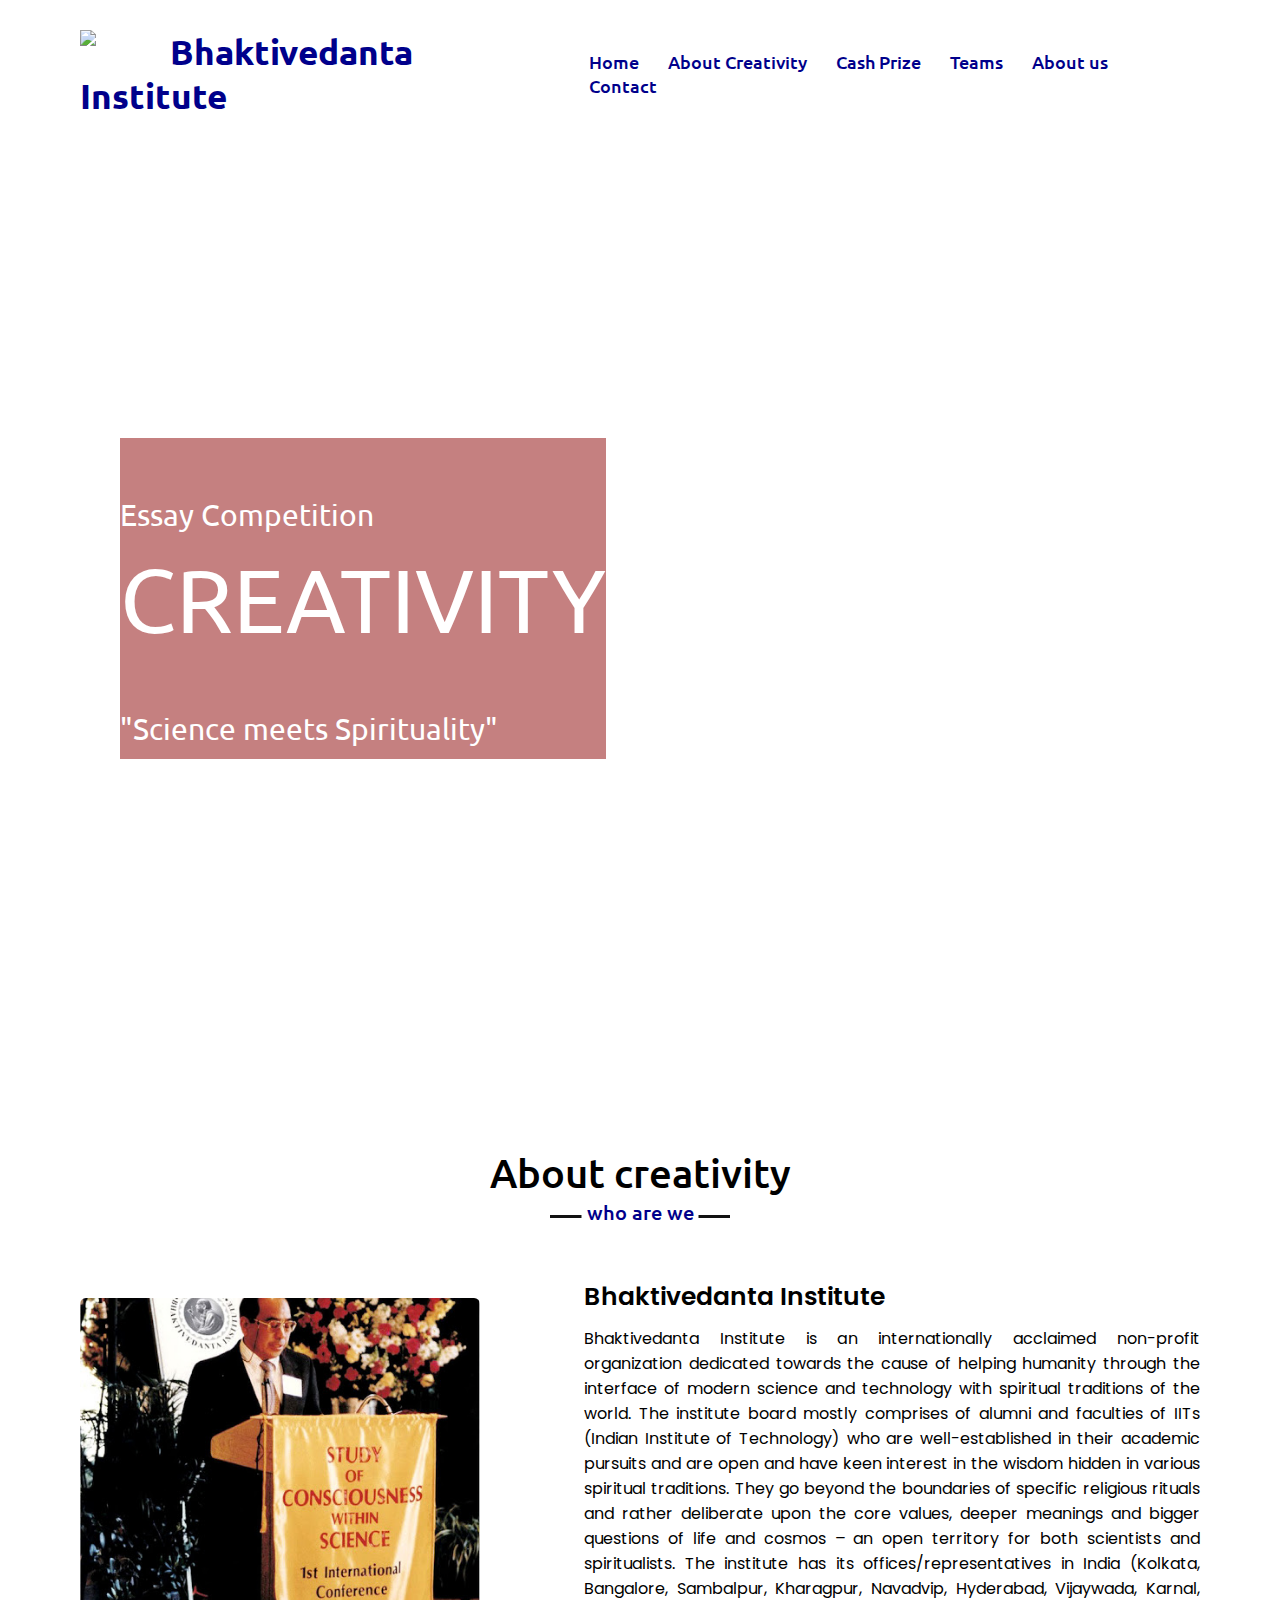
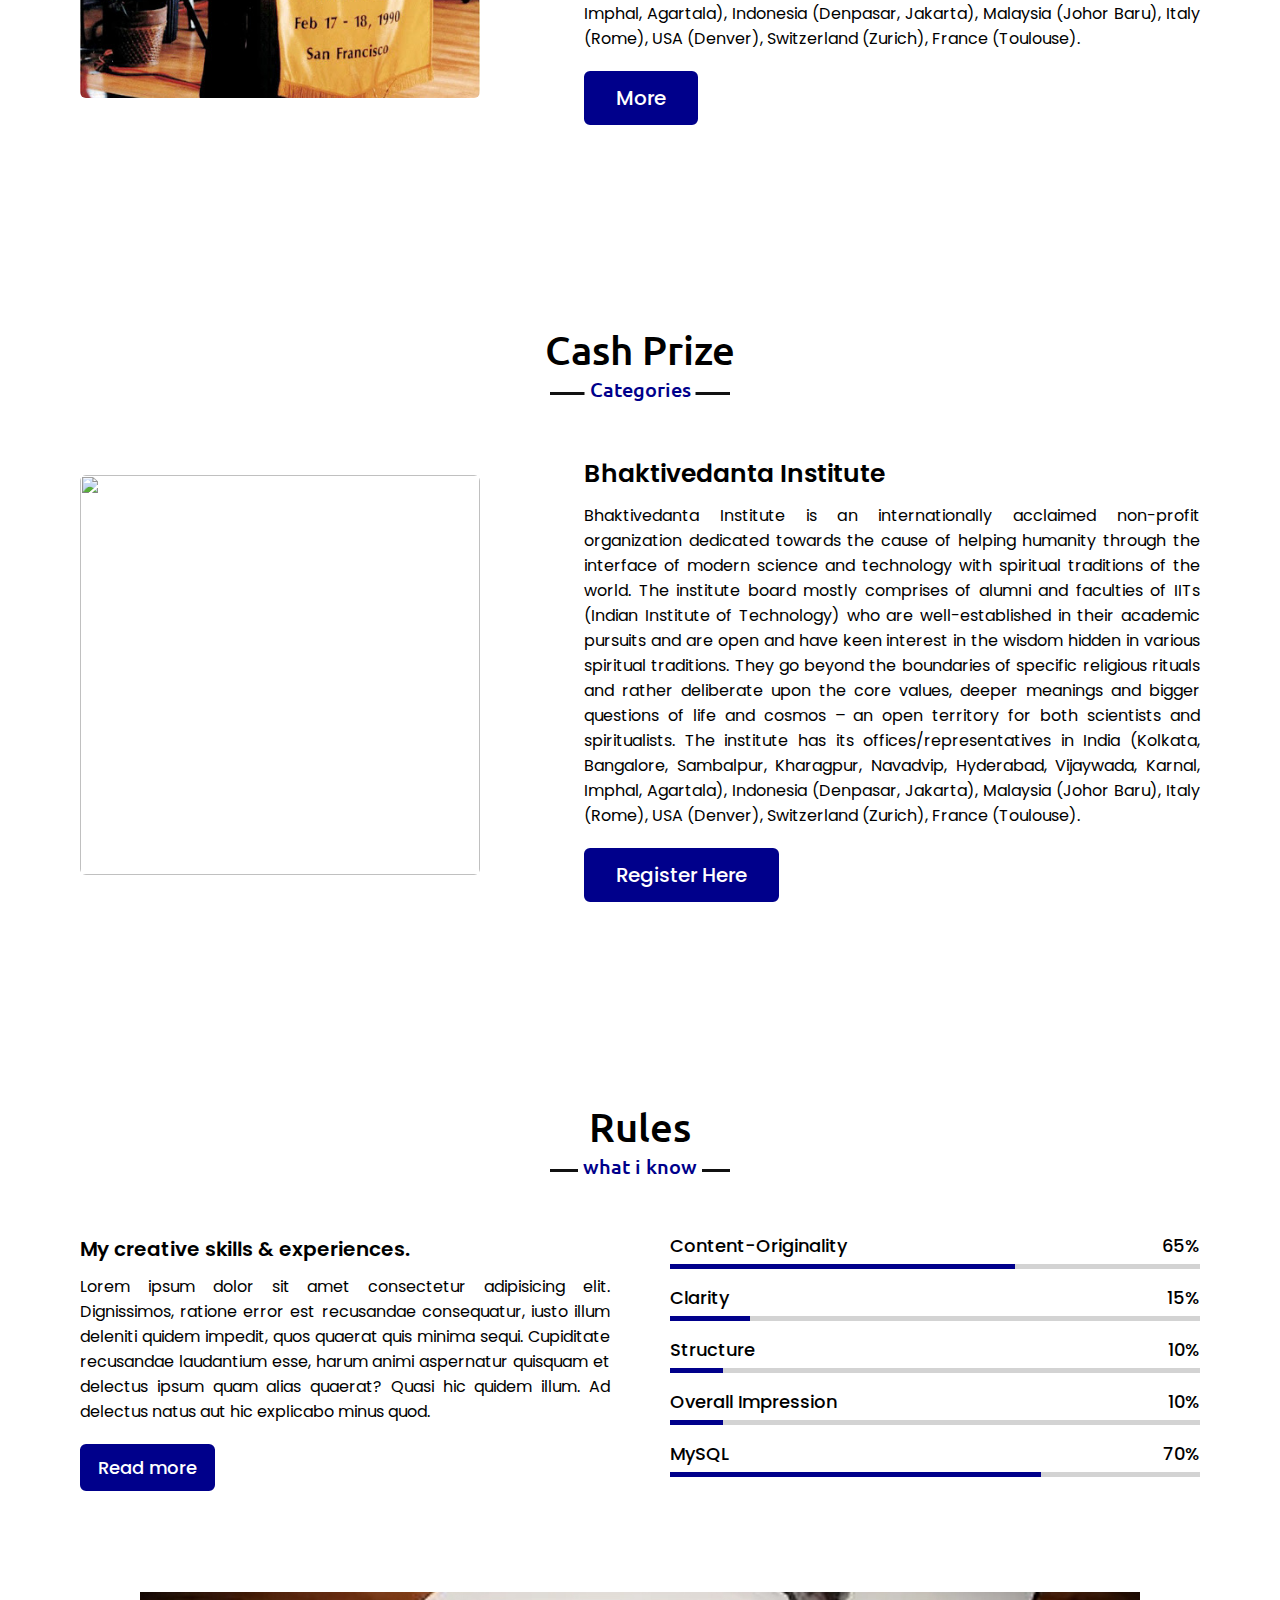
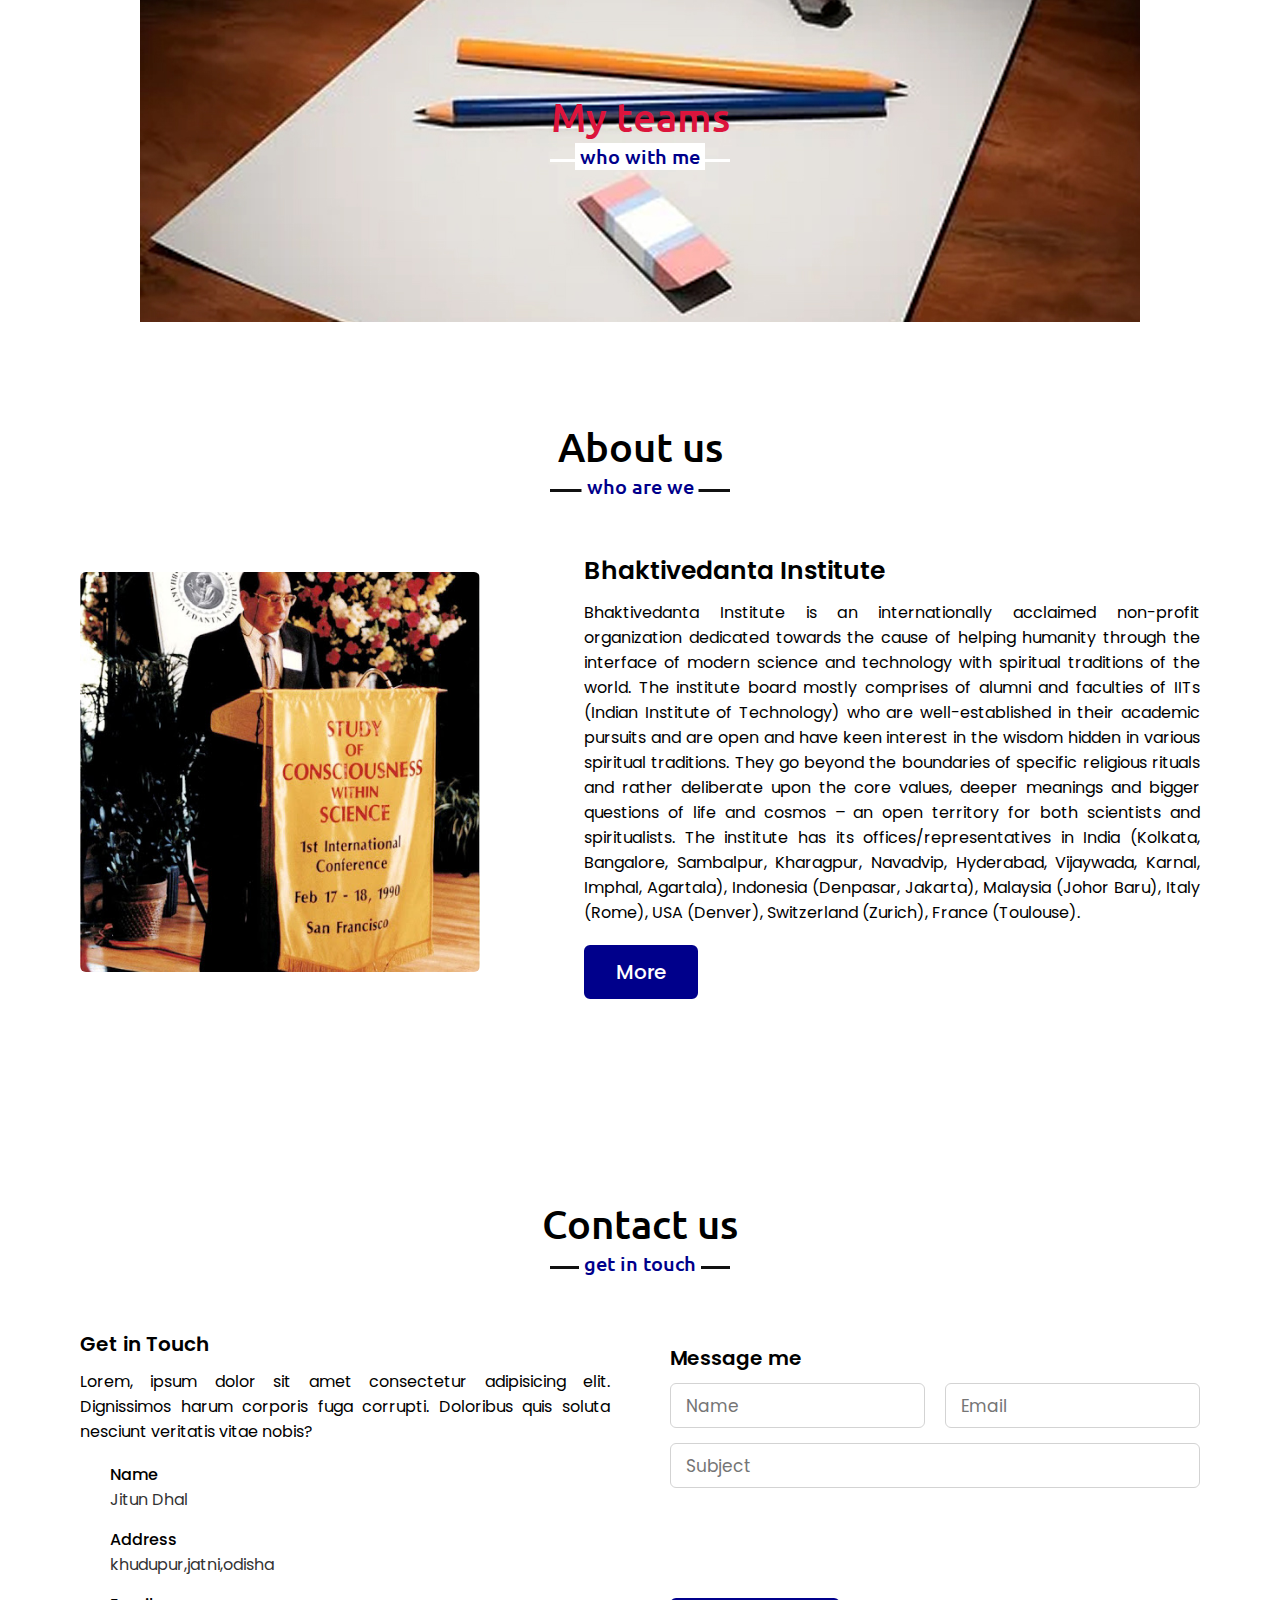
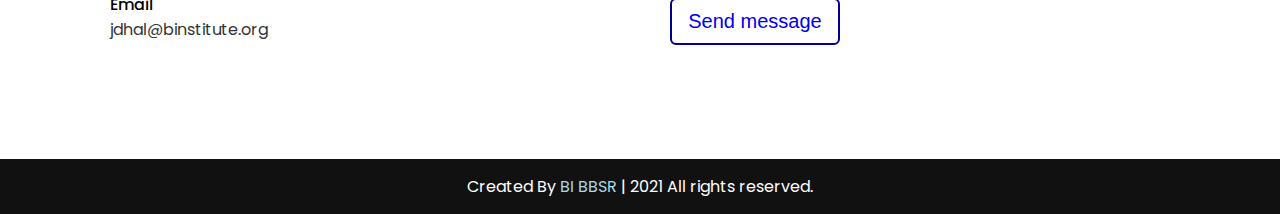
==== index.html @ 8a807f3d "first commit" ====
<!DOCTYPE html>
<!-- Created By CodingNepal -->
<html lang="en">
<head>
    <meta charset="UTF-8">
    <meta name="viewport" content="width=device-width, initial-scale=1.0">
    <!-- Somehow I got an error, so I comment the title, just uncomment to show -->
    <!-- <title>Personal Portfolio Website</title> -->
    <link rel="stylesheet" href="style.css">
    <script src="https://kit.fontawesome.com/a076d05399.js"></script>
    <script src="https://code.jquery.com/jquery-3.5.1.min.js"></script>
    <script src="https://cdnjs.cloudflare.com/ajax/libs/typed.js/2.0.11/typed.min.js"></script>
    <script src="https://cdnjs.cloudflare.com/ajax/libs/waypoints/4.0.1/jquery.waypoints.min.js"></script>
    <script src="https://cdnjs.cloudflare.com/ajax/libs/OwlCarousel2/2.3.4/owl.carousel.min.js"></script>
    <link rel="stylesheet" href="https://cdnjs.cloudflare.com/ajax/libs/OwlCarousel2/2.3.4/assets/owl.carousel.min.css"/>
    <style>
    h1 {text-align: center;}
    </style>
</head>
<body>
    <div class="scroll-up-btn">
        <i class="fas fa-angle-up"></i>
    </div>
<nav class="navbar">
        <div class="max-width">
            <div class="logo">
<a href="#"><img src="images/logo.png" alt="logo" width="50" height="50"><span>Bhaktivedanta Institute</span></a></div>
<ul class="menu">
<li><a href="#home" class="menu-btn">Home</a></li>
<li><a href="#about" class="menu-btn">About Creativity</a></li>
<li><a href="#abou" class="menu-btn">Cash Prize</a></li>
<li><a href="#skills" class="menu-btn">Teams</a></li>
<li><a href="#teams" class="menu-btn">About us</a></li>
<li><a href="#contact" class="menu-btn">Contact</a></li>
</ul>
<div class="menu-btn">
                <i class="fas fa-bars"></i>
            </div>
</div>
</nav>

    <!-- home section start -->
    <section class="home" id="home">
        <div class="max-width">
            <div class="home-content">
                <a href="#">

<div class="transbox"><p>
<span>Essay Competition<br></span>CREATIVITY<br><span>"Science meets Spirituality"</span></p></div>
</a>


            </div>
</div>
</section>


<!-- about section start -->
<section class="about" id="about">
    <div class="max-width">
        <h2 class="title">
About creativity</h2>
<div class="about-content">
            <div class="column left">
                <img src="images/2.jpg" alt="">
            </div>
<div class="column right">
                <div class="text">
Bhaktivedanta Institute <span class="typing-2"></span></div>
<p>
Bhaktivedanta Institute is an internationally acclaimed non-profit organization dedicated towards the cause of helping humanity through the interface of modern science and technology with spiritual traditions of the world. The institute board mostly comprises of alumni and faculties of IITs (Indian Institute of Technology) who are well-established in their academic pursuits and are open and have keen interest in the wisdom hidden in various spiritual traditions. They go beyond the boundaries of specific religious rituals and rather deliberate upon the core values, deeper meanings and bigger questions of life and cosmos – an open territory for both scientists and spiritualists.

The institute has its offices/representatives in India (Kolkata, Bangalore, Sambalpur, Kharagpur, Navadvip, Hyderabad, Vijaywada, Karnal, Imphal, Agartala), Indonesia (Denpasar, Jakarta), Malaysia (Johor Baru), Italy (Rome), USA (Denver), Switzerland (Zurich), France (Toulouse).
</p>
<a href="http://binstitute.org/bhaktivedanta-institute/">More</a>
            </div>
</div>
</div>
</section>

<!-- about section start -->
<section class="abou" id="abou">
    <div class="max-width">
        <h2 class="title">
Cash Prize</h2>
<div class="about-content">
            <div class="column left">
                <img src="images/5.png" alt="">
            </div>
<div class="column right">
                <div class="text">
Bhaktivedanta Institute <span class="typing-2"></span></div>
<p>
Bhaktivedanta Institute is an internationally acclaimed non-profit organization dedicated towards the cause of helping humanity through the interface of modern science and technology with spiritual traditions of the world. The institute board mostly comprises of alumni and faculties of IITs (Indian Institute of Technology) who are well-established in their academic pursuits and are open and have keen interest in the wisdom hidden in various spiritual traditions. They go beyond the boundaries of specific religious rituals and rather deliberate upon the core values, deeper meanings and bigger questions of life and cosmos – an open territory for both scientists and spiritualists.

The institute has its offices/representatives in India (Kolkata, Bangalore, Sambalpur, Kharagpur, Navadvip, Hyderabad, Vijaywada, Karnal, Imphal, Agartala), Indonesia (Denpasar, Jakarta), Malaysia (Johor Baru), Italy (Rome), USA (Denver), Switzerland (Zurich), France (Toulouse).
</p>
<a href="https://forms.gle/baFBsPj7aXxD9hLa8">Register Here</a>
            </div>
</div>
</div>
</section>



    <!-- skills section start -->
    <section class="skills" id="skills">
        <div class="max-width">
            <h2 class="title">
Rules</h2>
<div class="skills-content">
                <div class="column left">
                    <div class="text">
My creative skills & experiences.</div>
<p>
Lorem ipsum dolor sit amet consectetur adipisicing elit. Dignissimos, ratione error est recusandae consequatur, iusto illum deleniti quidem impedit, quos quaerat quis minima sequi. Cupiditate recusandae laudantium esse, harum animi aspernatur quisquam et delectus ipsum quam alias quaerat? Quasi hic quidem illum. Ad delectus natus aut hic explicabo minus quod.</p>
<a href="#">Read more</a>
                </div>
<div class="column right">
                    <div class="bars">
                        <div class="info">
                            <span>Content-Originality</span>
                            <span>65%</span>
                        </div>
<div class="line html">
</div>
</div>
<div class="bars">
                        <div class="info">
                            <span>Clarity</span>
                            <span>15%</span>
                        </div>
<div class="line css">
</div>
</div>
<div class="bars">
                        <div class="info">
                            <span>Structure</span>
                            <span>10%</span>
                        </div>
<div class="line js">
</div>
</div>
<div class="bars">
                        <div class="info">
                            <span>Overall Impression</span>
                            <span>10%</span>
                        </div>
<div class="line php">
</div>
</div>
<div class="bars">
                        <div class="info">
                            <span>MySQL</span>
                            <span>70%</span>
                        </div>
<div class="line mysql">
</div>
</div>
</div>
</div>
</div>
</section>

    <!-- teams section start -->
    <section class="teams" id="teams">
        <div class="max-width">
            <h2 class="title">
My teams</h2>
<div class="carousel owl-carousel">
                <div class="card">
                    <div class="box">
                        <img src="#" alt="">
                        <div class="text">
Someone name</div>
<p>
Lorem ipsum dolor sit amet consectetur adipisicing elit.</p>
</div>
</div>
<div class="card">
                    <div class="box">
                        <img src="#" alt="">
                        <div class="text">
Someone name</div>
<p>
Lorem ipsum dolor sit amet consectetur adipisicing elit.</p>
</div>
</div>
<div class="card">
                    <div class="box">
                        <img src="#" alt="">
                        <div class="text">
Someone name</div>
<p>
Lorem ipsum dolor sit amet consectetur adipisicing elit.</p>
</div>
</div>
<div class="card">
                    <div class="box">
                        <img src="#" alt="">
                        <div class="text">
Someone name</div>
<p>
Lorem ipsum dolor sit amet consectetur adipisicing elit.</p>
</div>
</div>
<div class="card">
                    <div class="box">
                        <img src="#" alt="">
                        <div class="text">
Someone name</div>
<p>
Lorem ipsum dolor sit amet consectetur adipisicing elit.</p>
</div>
</div>
</div>
</div>
</section>

<!-- about section start -->
<section class="about" id="about">
    <div class="max-width">
        <h2 class="title">
About us</h2>
<div class="about-content">
            <div class="column left">
                <img src="images/2.jpg" alt="">
            </div>
<div class="column right">
                <div class="text">
Bhaktivedanta Institute <span class="typing-2"></span></div>
<p>
Bhaktivedanta Institute is an internationally acclaimed non-profit organization dedicated towards the cause of helping humanity through the interface of modern science and technology with spiritual traditions of the world. The institute board mostly comprises of alumni and faculties of IITs (Indian Institute of Technology) who are well-established in their academic pursuits and are open and have keen interest in the wisdom hidden in various spiritual traditions. They go beyond the boundaries of specific religious rituals and rather deliberate upon the core values, deeper meanings and bigger questions of life and cosmos – an open territory for both scientists and spiritualists.

The institute has its offices/representatives in India (Kolkata, Bangalore, Sambalpur, Kharagpur, Navadvip, Hyderabad, Vijaywada, Karnal, Imphal, Agartala), Indonesia (Denpasar, Jakarta), Malaysia (Johor Baru), Italy (Rome), USA (Denver), Switzerland (Zurich), France (Toulouse).
</p>
<a href="http://binstitute.org/bhaktivedanta-institute/">More</a>
            </div>
</div>
</div>
</section>


    <!-- contact section start -->
    <section class="contact" id="contact">
        <div class="max-width">
            <h2 class="title">
Contact us</h2>
<div class="contact-content">
                <div class="column left">
                    <div class="text">
Get in Touch</div>
<p>
Lorem, ipsum dolor sit amet consectetur adipisicing elit. Dignissimos harum corporis fuga corrupti. Doloribus quis soluta nesciunt veritatis vitae nobis?</p>
<div class="icons">
                        <div class="row">
                            <i class="fas fa-user"></i>
                            <div class="info">
                                <div class="head">
Name</div>
<div class="sub-title">
Jitun Dhal</div>
</div>
</div>
<div class="row">
                            <i class="fas fa-map-marker-alt"></i>
                            <div class="info">
                                <div class="head">
Address</div>
<div class="sub-title">
 khudupur,jatni,odisha</div>
</div>
</div>
<div class="row">
                            <i class="fas fa-envelope"></i>
                            <div class="info">
                                <div class="head">
Email</div>
<div class="sub-title">
jdhal@binstitute.org</div>
</div>
</div>
</div>
</div>
<div class="column right">
                    <div class="text">
Message me</div>
<form action="#">
                        <div class="fields">
                            <div class="field name">
                                <input type="text" placeholder="Name" required>
                            </div>
<div class="field email">
                                <input type="email" placeholder="Email" required>
                            </div>
</div>
<div class="field">
                            <input type="text" placeholder="Subject" required>
                        </div>
<div class="field textarea">
                            <!-- Due to more textarea, I got an error so I changed the tag name of this textarea into changeit. -->
                            <changeit cols="30" rows="10" placeholder="Message.." required></changeit>
                        </div>
<div class="button">
                            <button type="submit"><a href="http://binstitute.org/bhaktivedanta-institute/">Send message</a></button>
                        </div>
</form>
</div>
</div>
</div>
</section>

    <!-- footer section start -->
    <footer>
        <span>Created By <a href="#">BI BBSR</a> | <span class="far fa-copyright"></span> 2021 All rights reserved.</span>
    </footer>

 <!-- Somehow I got an error, so I comment the script tag, just uncomment to use -->
<!-- <script src="script.js"></script> -->
</body>
</html>
---- style.css ----
/*  import google fonts */
@import url('https://fonts.googleapis.com/css2?family=Poppins:wght@400;500;600;700&family=Ubuntu:wght@400;500;700&display=swap');

*{
    margin: 0;
    padding: 0;
    box-sizing: border-box;
    text-decoration: none;
}
html{
    scroll-behavior: smooth;
}

/* custom scroll bar */
::-webkit-scrollbar {
    width: 10px;
}
::-webkit-scrollbar-track {
    background: #f1f1f1;
}
::-webkit-scrollbar-thumb {
    background: #888;
}

::-webkit-scrollbar-thumb:hover {
    background: #555;
}

/* all similar content styling codes */
section{
    padding: 100px 0;
}
.max-width{
    max-width: 1300px;
    padding: 0 80px;
    margin: auto;
}
.about, .services, .skills, .teams, .contact, footer{
    font-family: 'Poppins', sans-serif;
}
.abou, .services, .skills, .teams, .contact, footer{
    font-family: 'Poppins', sans-serif;
}
.about .about-content,
.services .serv-content,
.skills .skills-content,
.contact .contact-content{
    display: flex;
    flex-wrap: wrap;
    align-items: center;
    justify-content: space-between;
}
.abou .about-content,
.services .serv-content,
.skills .skills-content,
.contact .contact-content{
    display: flex;
    flex-wrap: wrap;
    align-items: center;
    justify-content: space-between;
}
section .title{
    position: relative;
    text-align: center;
    font-size: 40px;
    font-weight: 500;
    margin-bottom: 60px;
    padding-bottom: 20px;
    font-family: 'Ubuntu', sans-serif;
}
section .title::before{
    content: "";
    position: absolute;
    bottom: 0px;
    left: 50%;
    width: 180px;
    height: 3px;
    background: #111;
    transform: translateX(-50%);
}
section .title::after{
    position: absolute;
    bottom: -8px;
    left: 50%;
    font-size: 20px;
    color: darkblue;
    padding: 0 5px;
    background: #fff;
    transform: translateX(-50%);
}

/* navbar styling */
.navbar{
    position: static;
    width: 100%;
    z-index: 999;
    padding: 30px 0;
    font-family: 'Ubuntu', sans-serif;
    transition: all 0.3s ease;
}
.navbar.sticky{
    padding: 15px 0;
    background: darkblue;
}
.navbar .max-width{
    display: flex;
    align-items: center;
    justify-content: space-between;
}
.navbar .logo a{
    color: #fff;
    font-size: 35px;
    font-weight: 600;

}
.navbar .logo a span{
    color: darkblue;
    transition: all 0.3s ease;


}
.navbar.sticky .logo a span{
    color: #fff;
    position: static;
}
.navbar .menu li{
    list-style: none;
    display: inline-block;
}
.navbar .menu li a{
    display: block;
    color: darkblue;
    font-size: 18px;
    font-weight: 500;
    margin-left: 25px;
    transition: color 0.3s ease;
}
.navbar .menu li a:hover{
    color: lightblue;
}
.navbar.sticky .menu li a:hover{
    color: #fff;
}

/* menu btn styling */
.menu-btn{
    color: #fff;
    font-size: 23px;
    cursor: pointer;
    display: none;
}
.scroll-up-btn{
    position: fixed;
    height: 45px;
    width: 42px;
    background: lightblue;
    right: 30px;
    bottom: 10px;
    text-align: center;
    line-height: 45px;
    color: #fff;
    z-index: 9999;
    font-size: 30px;
    border-radius: 6px;
    border-bottom-width: 2px;
    cursor: pointer;
    opacity: 0;
    pointer-events: none;
    transition: all 0.3s ease;
}
.scroll-up-btn.show{
    bottom: 30px;
    opacity: 1;
    pointer-events: auto;
}
.scroll-up-btn:hover{
    filter: brightness(90%);
}


/* home section styling */
.home{
    display: flex;
    background: url("images/1.jpg") no-repeat center;
    height: 100vh;
    color: #fff;
    min-height: 500px;
    background-size: cover;
    background-attachment: fixed;
    font-family: 'Ubuntu', sans-serif;
}
.home .max-width{
    margin: auto 0 auto 30px;
}

.home .home-content .transbox{
  margin: 40px;

    background-color: #8B00007f ;

}

.home .home-content .transbox .p{


  color: #000000;
  opacity: 1;
  font-size: 150px ;
}
#home > div > div > a > div > p{
  
  color: white;
  opacity: 1;
  font-size: 90px ;
  font-weight: : 600;
}
#home > div > div > a > div > p > span{
  font-size: 30px;
    color: white;
}
#home > div > div > a > div > p > span:nth-child(3){
  font-size: 30px;
    color: white;
}

.home .home-content .transbox .p .span{
  font-size: 30px;
}





/* about section styling */
.about .title::after{
    content: "who are we";
}
.about .about-content .left{
    width: 45%;
}
.about .about-content .left img{
    height: 400px;
    width: 400px;
    object-fit: cover;
    border-radius: 6px;
}
.about .about-content .right{
    width: 55%;
}
.about .about-content .right .text{
    font-size: 25px;
    font-weight: 600;
    margin-bottom: 10px;
}
.about .about-content .right .text span{
    color: darkblue;
}
.about .about-content .right p{
    text-align: justify;
}
.about .about-content .right a{
    display: inline-block;
    background: darkblue;
    color: #fff;
    font-size: 20px;
    font-weight: 500;
    padding: 10px 30px;
    margin-top: 20px;
    border-radius: 6px;
    border: 2px solid darkblue;
    transition: all 0.3s ease;
}
.about .about-content .right a:hover{
    color: darkblue;
    background: none;
}

/* about section styling */
.abou .title::after{
    content: "Categories";
}
.abou .about-content .left{
    width: 45%;
}
.abou .about-content .left img{
    height: 400px;
    width: 400px;
    object-fit: cover;
    border-radius: 6px;
}
.abou .about-content .right{
    width: 55%;
}
.abou .about-content .right .text{
    font-size: 25px;
    font-weight: 600;
    margin-bottom: 10px;
}
.abou .about-content .right .text span{
    color: darkblue;
}
.abou .about-content .right p{
    text-align: justify;
}
.abou .about-content .right a{
    display: inline-block;
    background: darkblue;
    color: #fff;
    font-size: 20px;
    font-weight: 500;
    padding: 10px 30px;
    margin-top: 20px;
    border-radius: 6px;
    border: 2px solid darkblue;
    transition: all 0.3s ease;
}
.abou .about-content .right a:hover{
    color: darkblue;
    background: none;
}

/* services section styling */
.div .z {
  text-align: center;
}
.services, .teams{
    color:crimson;
    background:url("images/4.jpg") no-repeat center ;
}
.services .title::before,
.teams .title::before{
    background: #fff;
}
.services .title::after,
.teams .title::after{
    background:;
    content: "Categories";
}
.services .serv-content .card{
    width: calc(33% - 20px);
    background: #222;
    text-align: center;
    border-radius: 6px;
    padding: 20px 25px;
    cursor: pointer;
    transition: all 0.3s ease;
}
.services .serv-content .card:hover{
    background: white;
}
.services .serv-content .card .box{
    transition: all 0.3s ease;
}
.services .serv-content .card:hover .box{
    transform: scale(1.05);
}
.services .serv-content .card i{
    font-size: 50px;
    color: crimson;
    transition: color 0.3s ease;
}
.services .serv-content .card:hover i{
    color: #fff;
}
.services .serv-content .card .text{
    font-size: 25px;
    font-weight: 500;
    margin: 10px 0 7px 0;
}
.services .serv-content .card .text .span{
    color:crimson;

}

/* skills section styling */

.skills .title::after{
    content: "what i know";
}
.skills .skills-content .column{
    width: calc(50% - 30px);
}
.skills .skills-content .left .text{
    font-size: 20px;
    font-weight: 600;
    margin-bottom: 10px;
}
.skills .skills-content .left p{
    text-align: justify;
}
.skills .skills-content .left a{
    display: inline-block;
    background: darkblue;
    color: #fff;
    font-size: 18px;
    font-weight: 500;
    padding: 8px 16px;
    margin-top: 20px;
    border-radius: 6px;
    border: 2px solid darkblue;
    transition: all 0.3s ease;
}
.skills .skills-content .left a:hover{
    color: darkblue;
    background: none;
}
.skills .skills-content .right .bars{
    margin-bottom: 15px;
}
.skills .skills-content .right .info{
    display: flex;
    margin-bottom: 5px;
    align-items: center;
    justify-content: space-between;
}
.skills .skills-content .right span{
    font-weight: 500;
    font-size: 18px;
}
.skills .skills-content .right .line{
    height: 5px;
    width: 100%;
    background: lightgrey;
    position: relative;
}
.skills .skills-content .right .line::before{
    content: "";
    position: absolute;
    height: 100%;
    left: 0;
    top: 0;
    background: darkblue;
}
.skills-content .right .html::before{
    width: 65%;
}
.skills-content .right .css::before{
    width: 15%;
}
.skills-content .right .js::before{
    width: 10%;
}
.skills-content .right .php::before{
    width: 10%;
}
.skills-content .right .mysql::before{
    width: 70%;
}

/* teams section styling */
.teams .title::after{
    content: "who with me";
}
.teams .carousel .card{
    background: #222;
    border-radius: 6px;
    padding: 25px 35px;
    text-align: center;
    overflow: hidden;
    transition: all 0.3s ease;
}
.teams .carousel .card:hover{
    background: darkblue;
}
.teams .carousel .card .box{
    display: flex;
    flex-direction: column;
    align-items: center;
    justify-content: center;
    transition: all 0.3s ease;
}
.teams .carousel .card:hover .box{
    transform: scale(1.05);
}
.teams .carousel .card .text{
    font-size: 25px;
    font-weight: 500;
    margin: 10px 0 7px 0;
}
.teams .carousel .card img{
    height: 150px;
    width: 150px;
    object-fit: cover;
    border-radius: 50%;
    border: 5px solid darkblue;
    transition: all 0.3s ease;
}
.teams .carousel .card:hover img{
    border-color: #fff;
}
.owl-dots{
    text-align: center;
    margin-top: 20px;
}
.owl-dot{
    height: 13px;
    width: 13px;
    margin: 0 5px;
    outline: none!important;
    border-radius: 50%;
    border: 2px solid darkblue!important;
    transition: all 0.3s ease;
}
.owl-dot.active{
    width: 35px;
    border-radius: 14px;
}
.owl-dot.active,
.owl-dot:hover{
    background: darkblue!important;
}

/* contact section styling */
.contact .title::after{
    content: "get in touch";
}
.contact .contact-content .column{
    width: calc(50% - 30px);
}
.contact .contact-content .text{
    font-size: 20px;
    font-weight: 600;
    margin-bottom: 10px;
}
.contact .contact-content .left p{
    text-align: justify;
}
.contact .contact-content .left .icons{
    margin: 10px 0;
}
.contact .contact-content .row{
    display: flex;
    height: 65px;
    align-items: center;
}
.contact .contact-content .row .info{
    margin-left: 30px;
}
.contact .contact-content .row i{
    font-size: 25px;
    color: darkblue;
}
.contact .contact-content .info .head{
    font-weight: 500;
}
.contact .contact-content .info .sub-title{
    color: #333;
}
.contact .right form .fields{
    display: flex;
}
.contact .right form .field,
.contact .right form .fields .field{
    height: 45px;
    width: 100%;
    margin-bottom: 15px;
}
.contact .right form .textarea{
    height: 80px;
    width: 100%;
}
.contact .right form .name{
    margin-right: 10px;
}
.contact .right form .email{
    margin-left: 10px;
}
.contact .right form .field input,
.contact .right form .textarea textarea{
    height: 100%;
    width: 100%;
    border: 1px solid lightgrey;
    border-radius: 6px;
    outline: none;
    padding: 0 15px;
    font-size: 17px;
    font-family: 'Poppins', sans-serif;
    transition: all 0.3s ease;
}
.contact .right form .field input:focus,
.contact .right form .textarea textarea:focus{
    border-color: #b3b3b3;
}
.contact .right form .textarea textarea{
    padding-top: 10px;
    resize: none;
}
.contact .right form .button{
    height: 47px;
    width: 170px;
}
.contact .right form .button button{
    width: 100%;
    height: 100%;
    border: 2px solid darkblue;
    background: white;
    color: #fff;
    outline: none;
    font-size: 20px;
    font-weight: 500;
    border-radius: 6px;
    cursor: pointer;
    transition: all 0.3s ease;
}
.contact .right form .button button:hover{
    color: darkblue;
    background: none;
}



/* footer section styling */
footer{
    background: #111;
    padding: 15px 23px;
    color: #fff;
    text-align: center;
}
footer span a{
    color: lightblue;
    text-decoration: none;
}
footer span a:hover{
    text-decoration: underline;
}


/* responsive media query start */
@media (max-width: 1300px) {
    .home .max-width{
        margin-left: 0px;
    }
}


@media (max-width: 1104px) {
    .about .about-content .left img{
        height: 350px;
        width: 350px;
    }
    .abou .about-content .left img{
        height: 350px;
        width: 350px;
    }
}

@media (max-width: 991px) {
    .max-width{
        padding: 0 50px;
    }
}
@media (max-width: 947px){
    .menu-btn{
        display: block;
        z-index: 999;
    }
    .menu-btn i.active:before{
        content: "\f00d";
    }
    .navbar .menu{
        position: fixed;
        height: 100vh;
        width: 100%;
        left: -100%;
        top: 0;
        background: #111;
        text-align: center;
        padding-top: 80px;
        transition: all 0.3s ease;
    }
    .navbar .menu.active{
        left: 0;
    }
    .navbar .menu li{
        display: block;
    }
    .navbar .menu li a{
        display: inline-block;
        margin: 20px 0;
        font-size: 25px;
    }
    #home > div > div > a > div > p{
        font-size: 70px;
    }
    #home > div > div > a > div > p > span{
      font-size: 35px;

    }
    #home > div > div > a > div > p > span:nth-child(3){
        font-size: 35px;
    }
    .home .home-content a{
        font-size: 23px;
        padding: 10px 30px;
    }
    .max-width{
        max-width: 930px;
    }
    .about .about-content .column{
        width: 100%;
    }
    .about .about-content .left{
        display: flex;
        justify-content: center;
        margin: 0 auto 60px;
    }
    .about .about-content .right{
        flex: 100%;
    }
    .abou .about-content .column{
        width: 100%;
    }
    .abou .about-content .left{
        display: flex;
        justify-content: center;
        margin: 0 auto 60px;
    }
    .abou .about-content .right{
        flex: 100%;
    }
    .services .serv-content .card{
        width: calc(50% - 10px);
        margin-bottom: 20px;
    }
    .skills .skills-content .column,
    .contact .contact-content .column{
        width: 100%;
        margin-bottom: 35px;
    }
}

@media (max-width: 690px) {
    .max-width{
        padding: 0 23px;
    }
    #home > div > div > a > div > p{
        font-size: 60px;
    }
    #home > div > div > a > div > p > span{
      font-size: 20px;

    }
      #home > div > div > a > div > p > span:nth-child(3){
        font-size: 23px;
    }
    .home .home-content a{
        font-size: 25px;
    }
    .services .serv-content .card{
        width: 100%;
    }
}

@media (max-width: 500px) {
    #home > div > div > a > div > p{
        font-size: 50px;
    }
    #home > div > div > a > div > p > span{
      font-size: 15px;

    }
    #home > div > div > a > div > p > span:nth-child(3){
        font-size: 15px;
    }
    .about .about-content .right .text,
    .skills .skills-content .left .text{
        font-size: 19px;
    }
    .abou .about-content .right .text,
    .skills .skills-content .left .text{
        font-size: 19px;
    }
    .contact .right form .fields{
        flex-direction: column;
    }
    .contact .right form .name,
    .contact .right form .email{
        margin: 0;
    }
    .scroll-up-btn{
        right: 15px;
        bottom: 15px;
        height: 38px;
        width: 35px;
        font-size: 23px;
        line-height: 38px;
    }
}
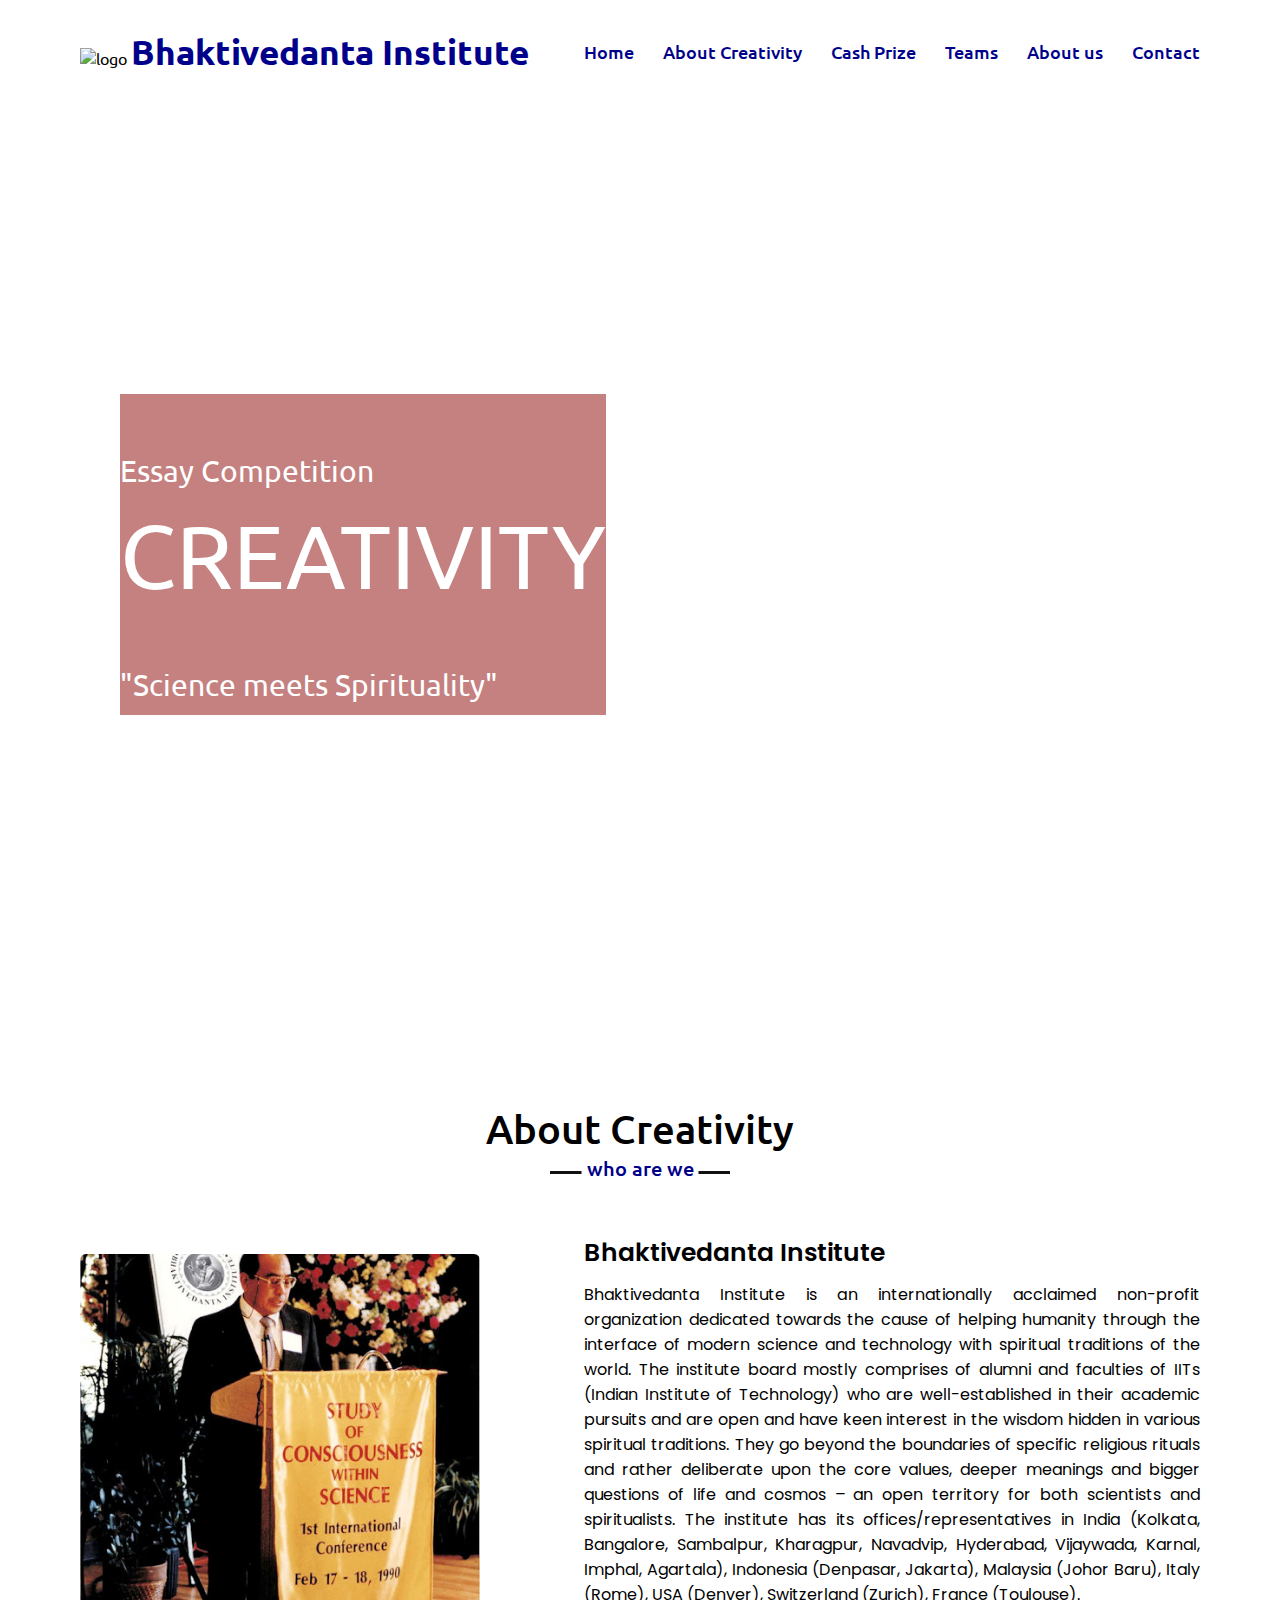
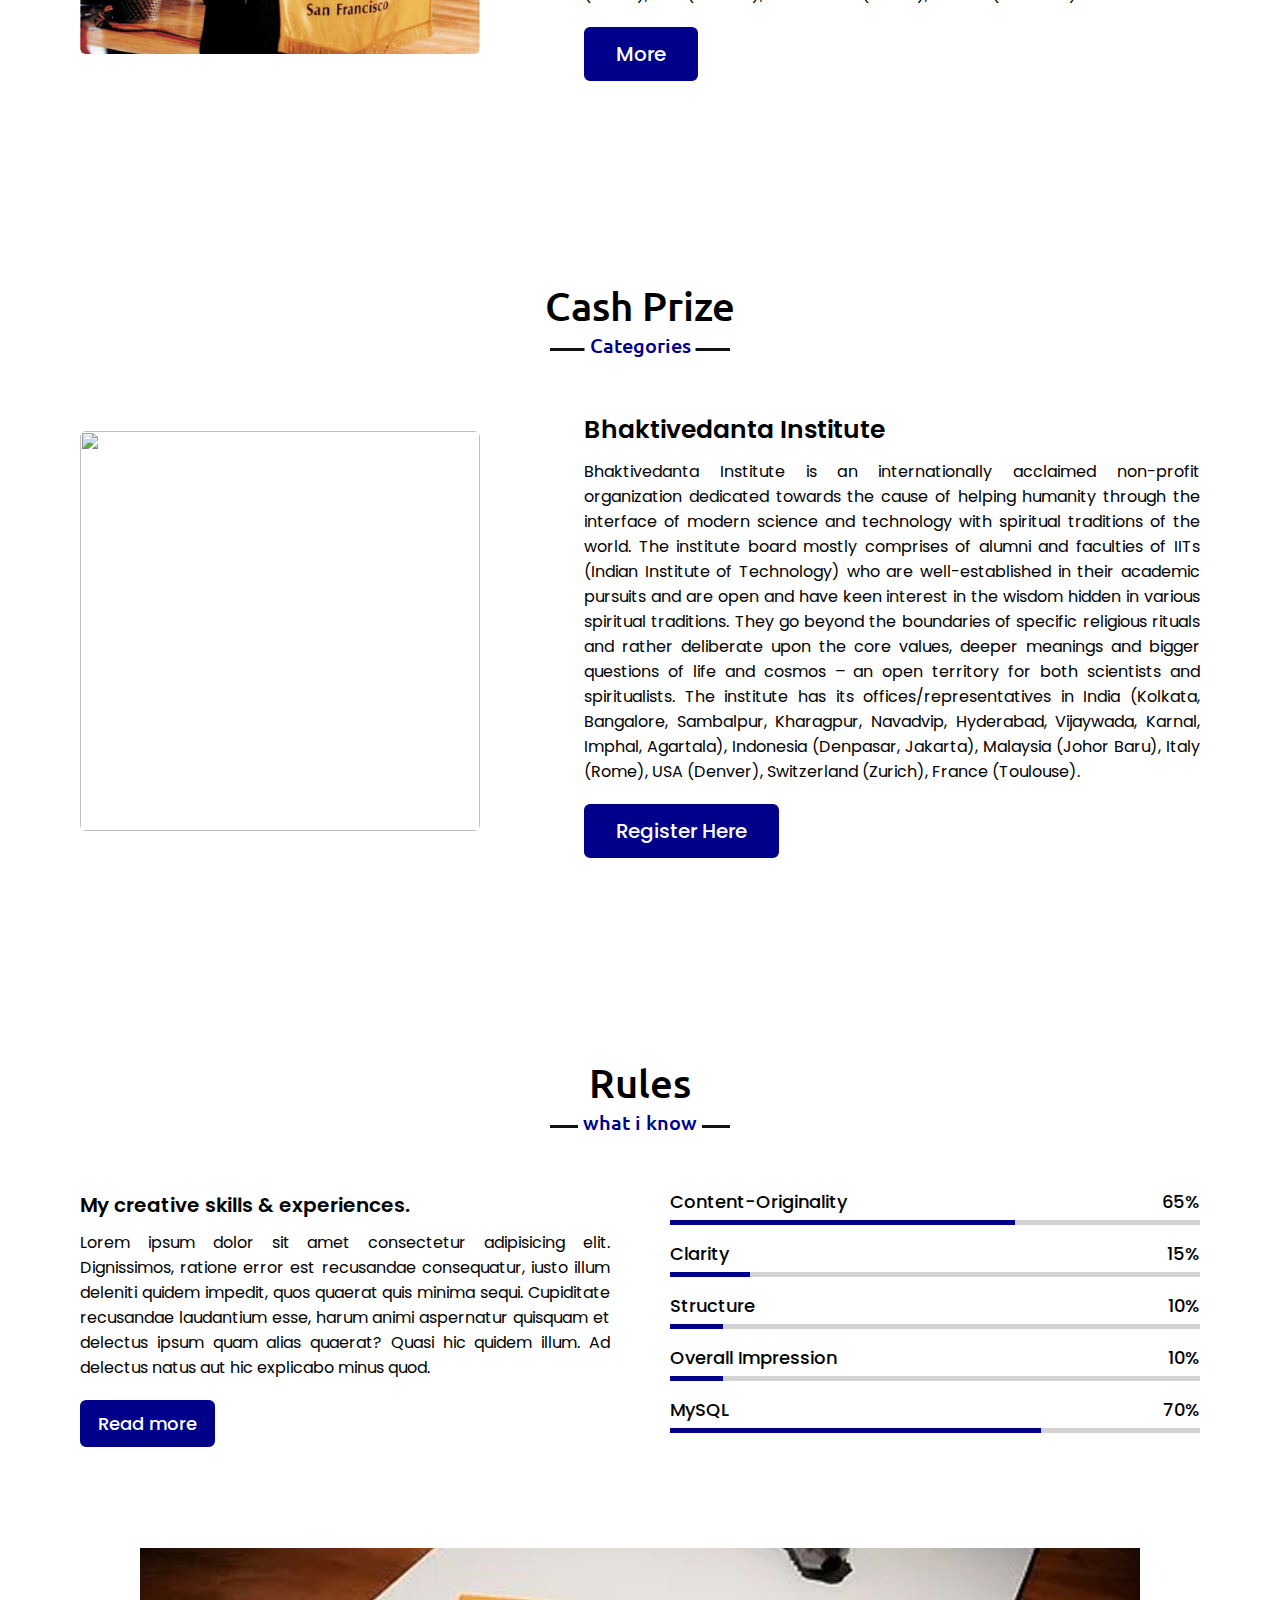
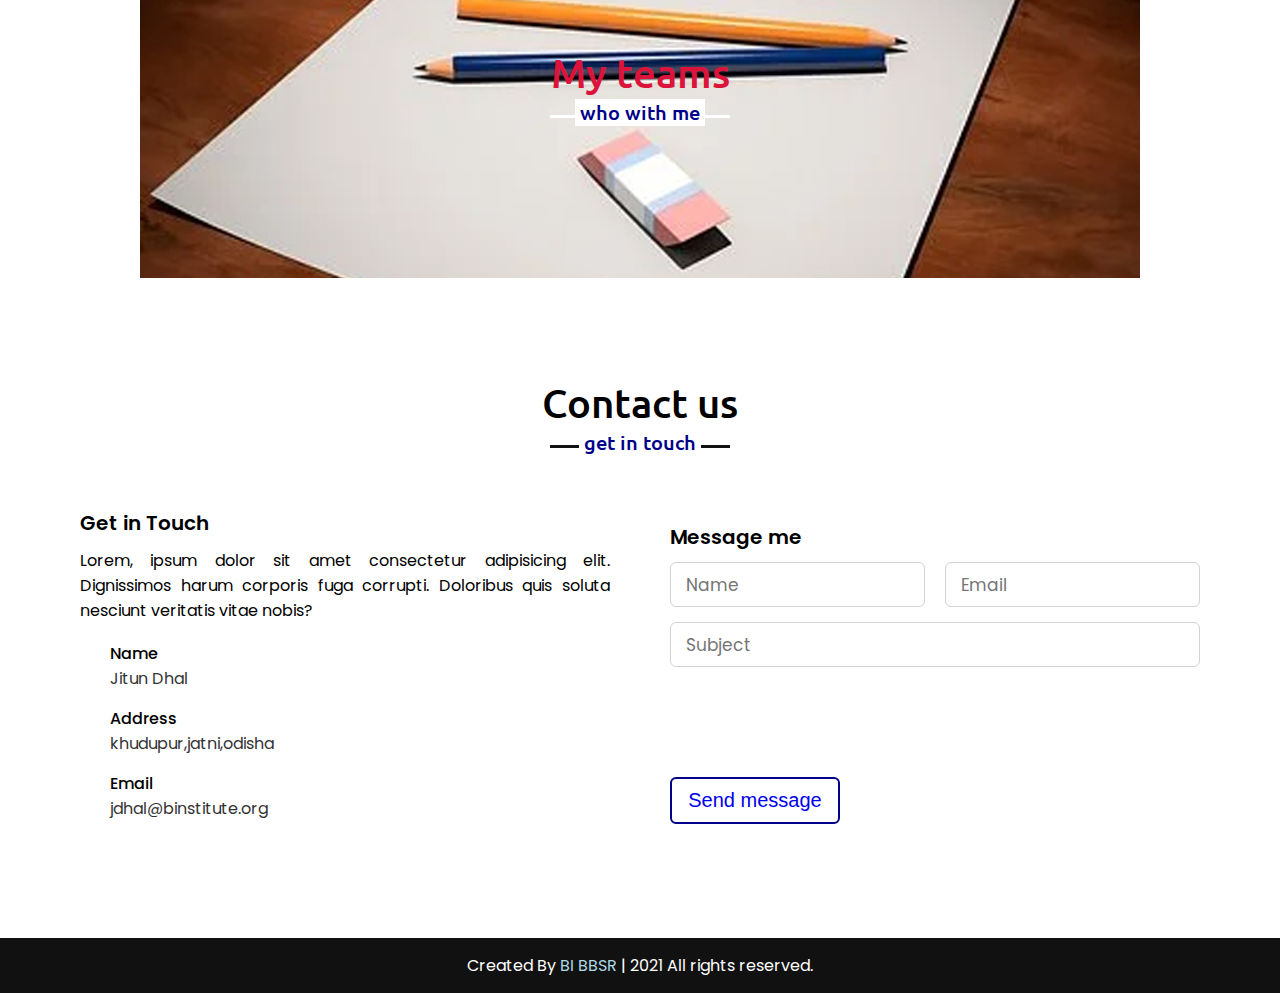
==== commit adbc33fa: "first commit" ====
--- a/index.html
+++ b/index.html
@@ -23,14 +23,14 @@
     </div>
 <nav class="navbar">
         <div class="max-width">
-            <div class="logo">
-<a href="#"><img src="images/logo.png" alt="logo" width="50" height="50"><span>Bhaktivedanta Institute</span></a></div>
+            <div class="logo"> <img src="images/logo.png" alt="logo" width="30" height="30">
+<a href="#"><span>Bhaktivedanta Institute</span></a></div>
 <ul class="menu">
 <li><a href="#home" class="menu-btn">Home</a></li>
 <li><a href="#about" class="menu-btn">About Creativity</a></li>
 <li><a href="#abou" class="menu-btn">Cash Prize</a></li>
 <li><a href="#skills" class="menu-btn">Teams</a></li>
-<li><a href="#teams" class="menu-btn">About us</a></li>
+<li><a href="pages/about.html" class="menu-btn">About us</a></li>
 <li><a href="#contact" class="menu-btn">Contact</a></li>
 </ul>
 <div class="menu-btn">
@@ -59,7 +59,7 @@
 <section class="about" id="about">
     <div class="max-width">
         <h2 class="title">
-About creativity</h2>
+About Creativity</h2>
 <div class="about-content">
             <div class="column left">
                 <img src="images/2.jpg" alt="">
@@ -217,28 +217,6 @@
 </div>
 </section>
 
-<!-- about section start -->
-<section class="about" id="about">
-    <div class="max-width">
-        <h2 class="title">
-About us</h2>
-<div class="about-content">
-            <div class="column left">
-                <img src="images/2.jpg" alt="">
-            </div>
-<div class="column right">
-                <div class="text">
-Bhaktivedanta Institute <span class="typing-2"></span></div>
-<p>
-Bhaktivedanta Institute is an internationally acclaimed non-profit organization dedicated towards the cause of helping humanity through the interface of modern science and technology with spiritual traditions of the world. The institute board mostly comprises of alumni and faculties of IITs (Indian Institute of Technology) who are well-established in their academic pursuits and are open and have keen interest in the wisdom hidden in various spiritual traditions. They go beyond the boundaries of specific religious rituals and rather deliberate upon the core values, deeper meanings and bigger questions of life and cosmos – an open territory for both scientists and spiritualists.
-
-The institute has its offices/representatives in India (Kolkata, Bangalore, Sambalpur, Kharagpur, Navadvip, Hyderabad, Vijaywada, Karnal, Imphal, Agartala), Indonesia (Denpasar, Jakarta), Malaysia (Johor Baru), Italy (Rome), USA (Denver), Switzerland (Zurich), France (Toulouse).
-</p>
-<a href="http://binstitute.org/bhaktivedanta-institute/">More</a>
-            </div>
-</div>
-</div>
-</section>
 
 
     <!-- contact section start -->
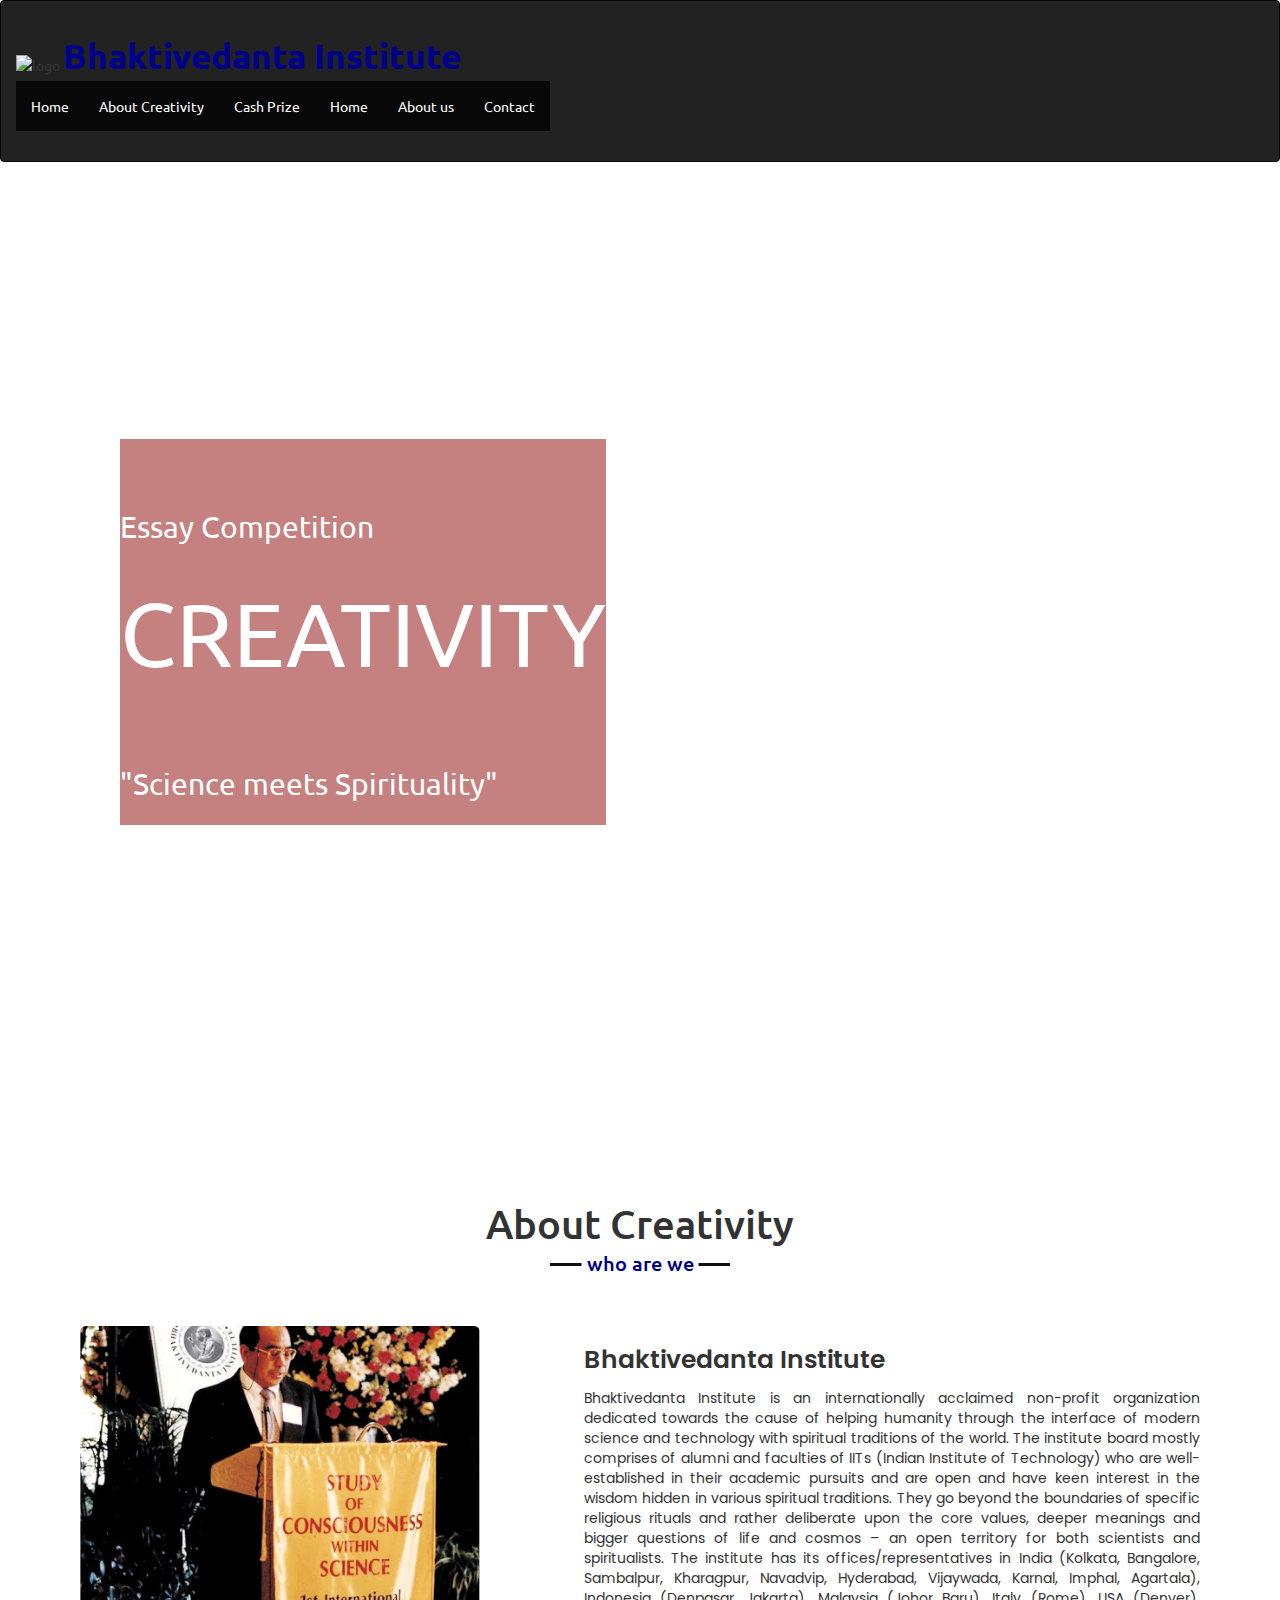
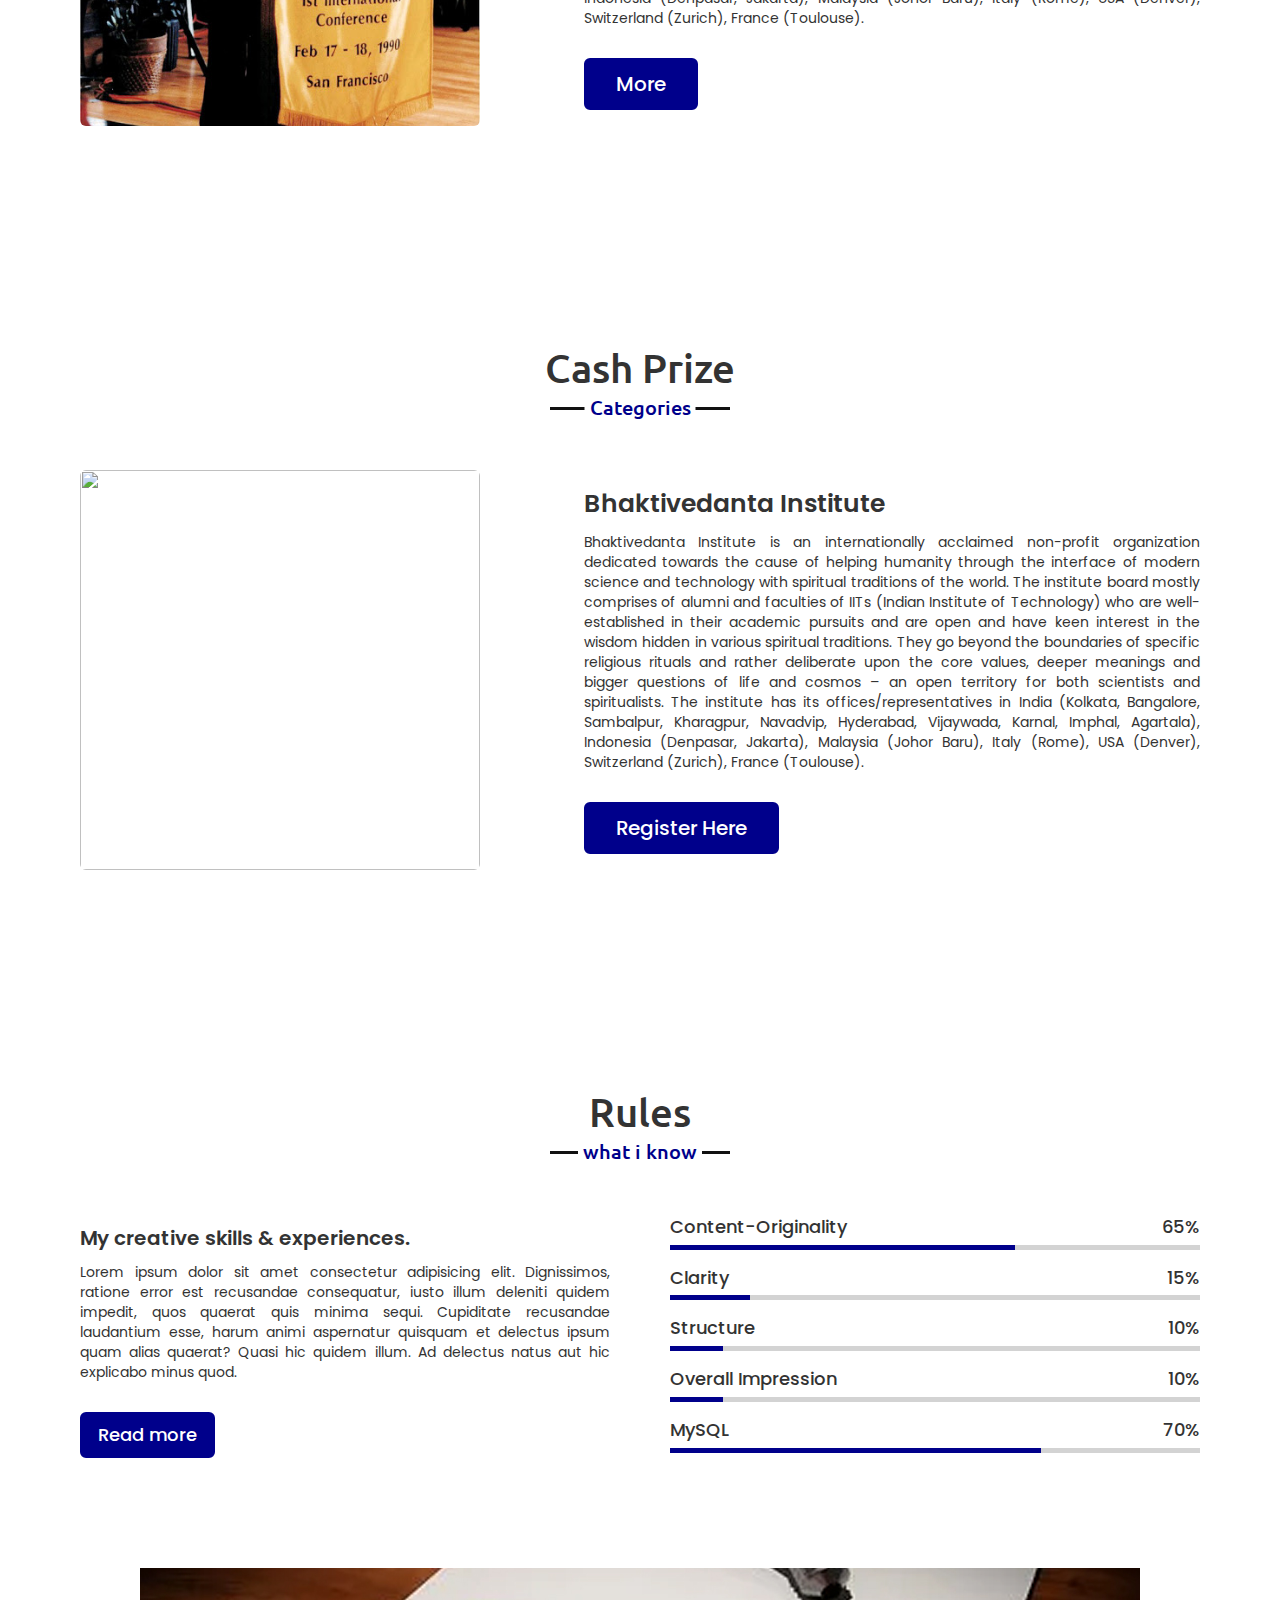
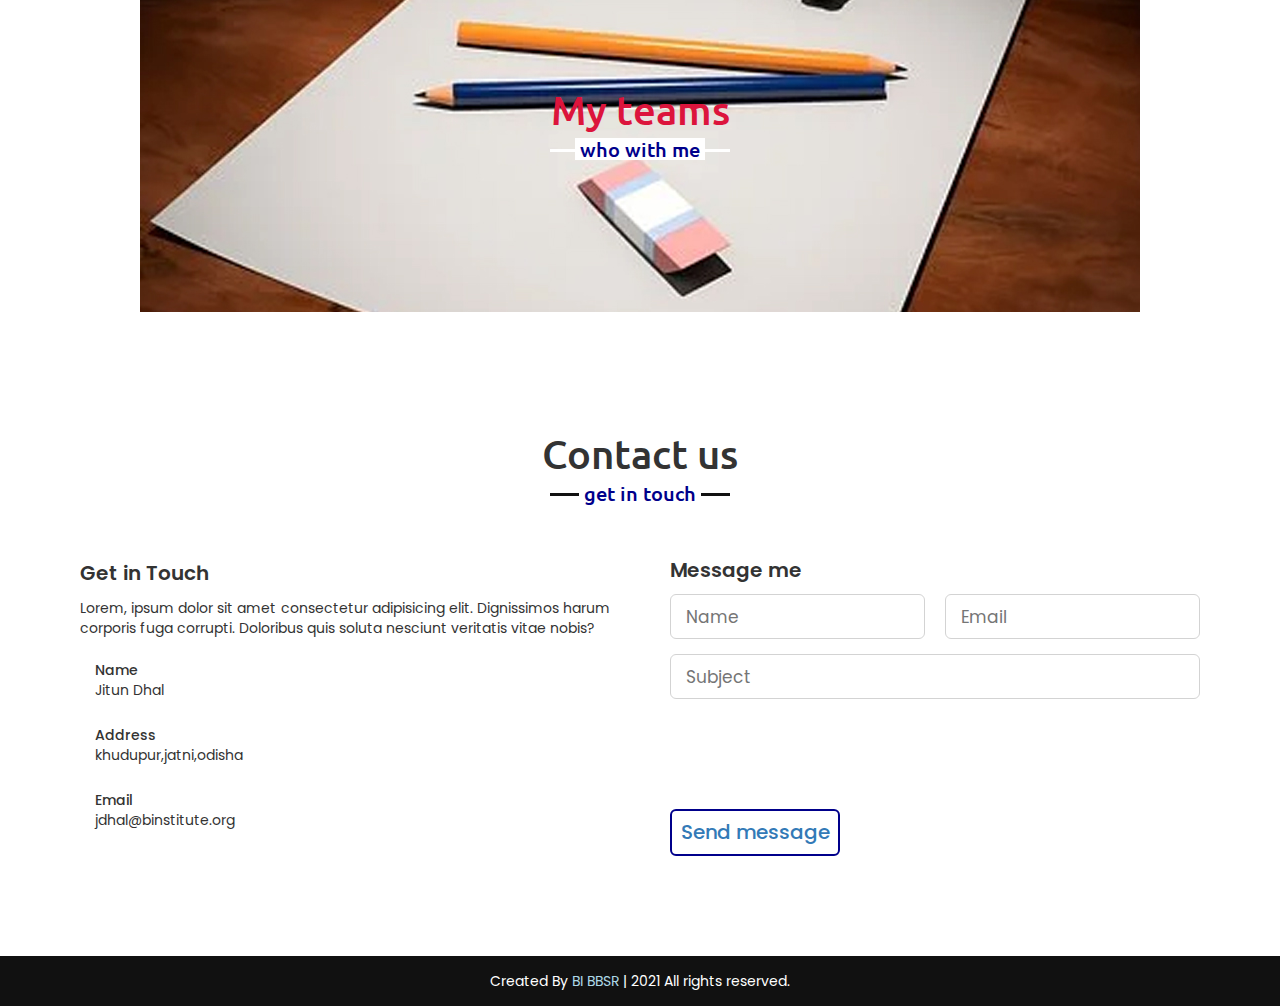
==== commit 130b7a6e: "first commit" ====
--- a/index.html
+++ b/index.html
@@ -12,30 +12,48 @@
     <script src="https://cdnjs.cloudflare.com/ajax/libs/typed.js/2.0.11/typed.min.js"></script>
     <script src="https://cdnjs.cloudflare.com/ajax/libs/waypoints/4.0.1/jquery.waypoints.min.js"></script>
     <script src="https://cdnjs.cloudflare.com/ajax/libs/OwlCarousel2/2.3.4/owl.carousel.min.js"></script>
+    <link rel="stylesheet" href="https://maxcdn.bootstrapcdn.com/bootstrap/3.4.1/css/bootstrap.min.css">
+  <script src="https://ajax.googleapis.com/ajax/libs/jquery/3.5.1/jquery.min.js"></script>
+  <script src="https://maxcdn.bootstrapcdn.com/bootstrap/3.4.1/js/bootstrap.min.js"></script>
     <link rel="stylesheet" href="https://cdnjs.cloudflare.com/ajax/libs/OwlCarousel2/2.3.4/assets/owl.carousel.min.css"/>
     <style>
     h1 {text-align: center;}
     </style>
 </head>
 <body>
-    <div class="scroll-up-btn">
-        <i class="fas fa-angle-up"></i>
-    </div>
-<nav class="navbar">
-        <div class="max-width">
-            <div class="logo"> <img src="images/logo.png" alt="logo" width="30" height="30">
+
+
+
+<nav class="navbar navbar-inverse">
+<div class="container-fluid">
+  <div class="navbar-header">
+    <button type="button" class="navbar-toggle" data-toggle="collapse" data-target="#myNavbar">
+      <span class="icon-bar"></span>
+      <span class="icon-bar"></span>
+      <span class="icon-bar"></span>
+    </button>
+  </div>
+
+
+            <div class="logo"> <img src="images/logo.png" alt="logo" width="50" height="50">
+
 <a href="#"><span>Bhaktivedanta Institute</span></a></div>
-<ul class="menu">
-<li><a href="#home" class="menu-btn">Home</a></li>
-<li><a href="#about" class="menu-btn">About Creativity</a></li>
-<li><a href="#abou" class="menu-btn">Cash Prize</a></li>
-<li><a href="#skills" class="menu-btn">Teams</a></li>
-<li><a href="pages/about.html" class="menu-btn">About us</a></li>
-<li><a href="#contact" class="menu-btn">Contact</a></li>
-</ul>
-<div class="menu-btn">
-                <i class="fas fa-bars"></i>
-            </div>
+
+</div>
+<div class="collapse navbar-collapse" id="myNavbar">
+  <ul class="nav navbar-nav">
+    <li class="active"><a href="#home">Home</a></li>
+      <li class="active"><a href="#about">About Creativity</a></li>
+      <li class="active"><a href="#abou">Cash Prize</a></li>
+      <li class="active"><a href="#home">Home</a></li>
+      <li class="active"><a href="pages/about.html">About us</a></li>
+      <li class="active"><a href="#contact">Contact</a></li>
+  <ul class="nav navbar-nav navbar-right">
+  </ul>
+</div>
+</div>
+
+
 </div>
 </nav>
 
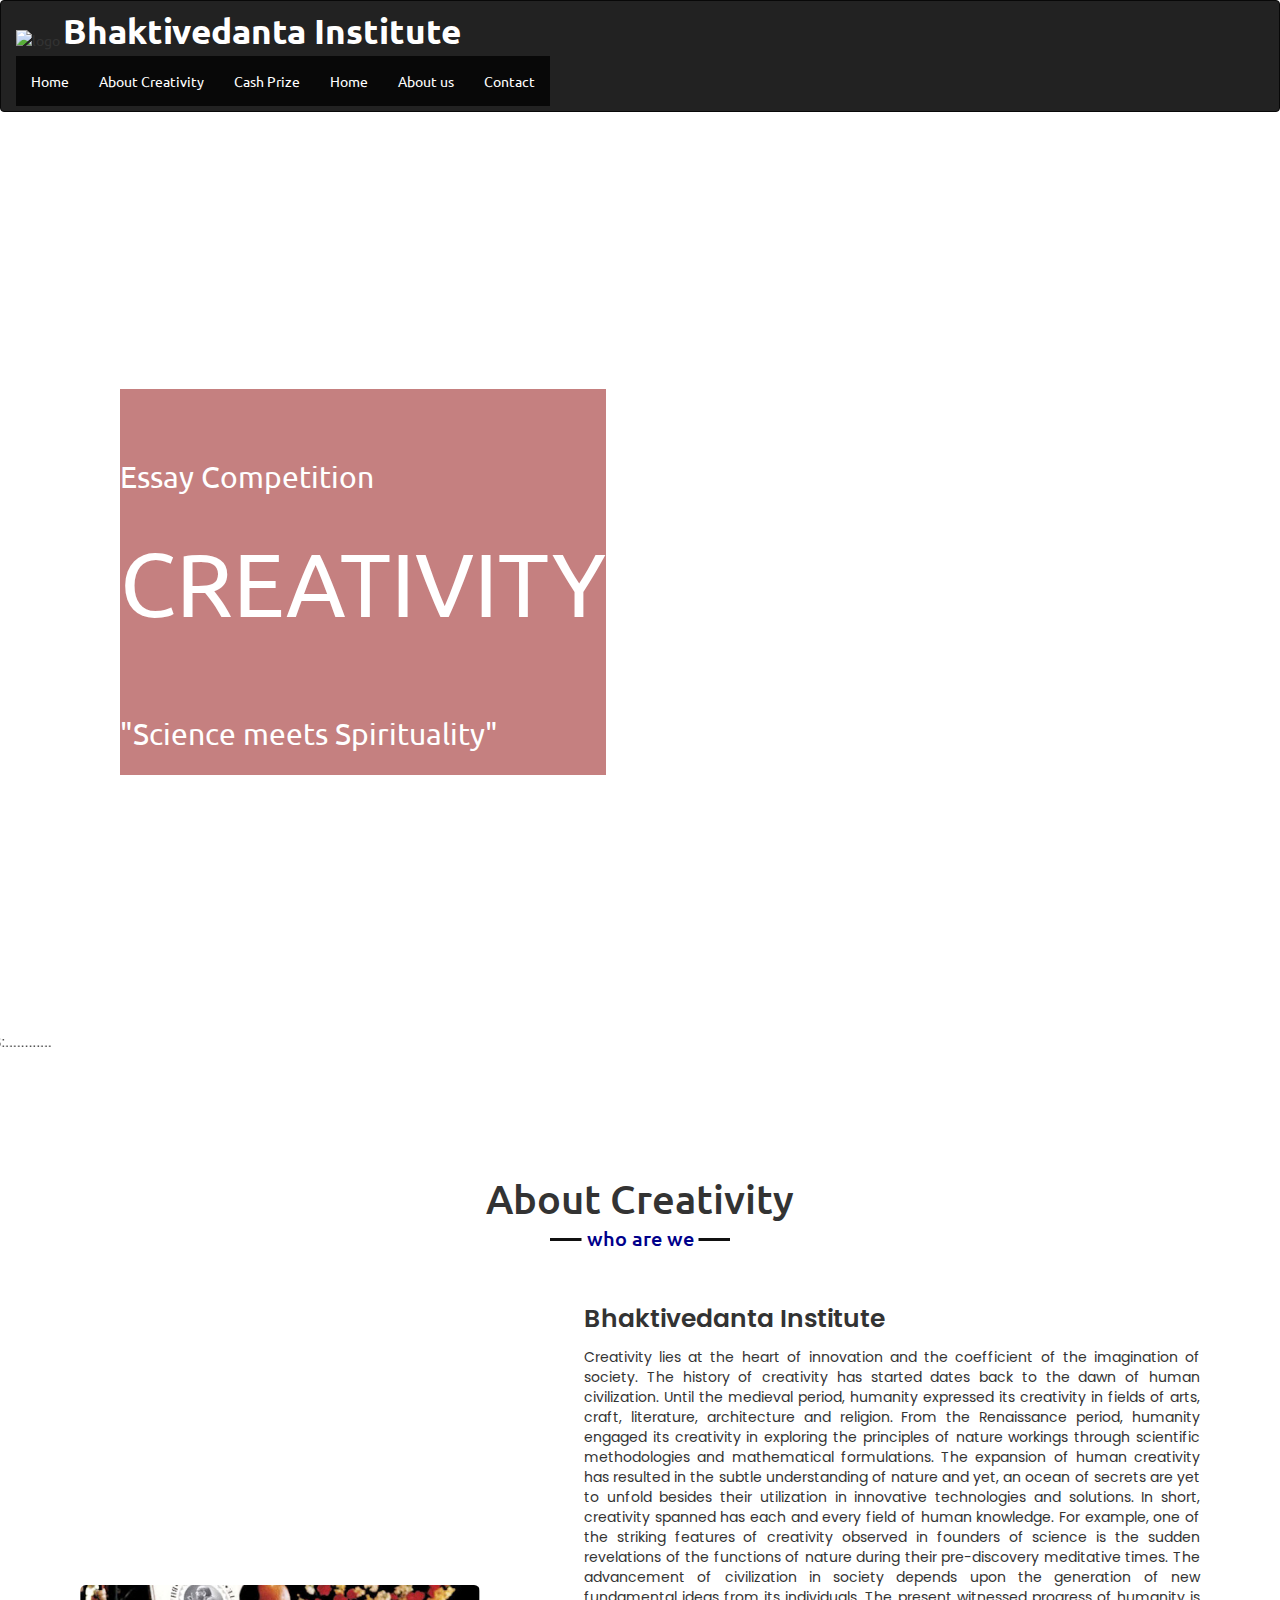
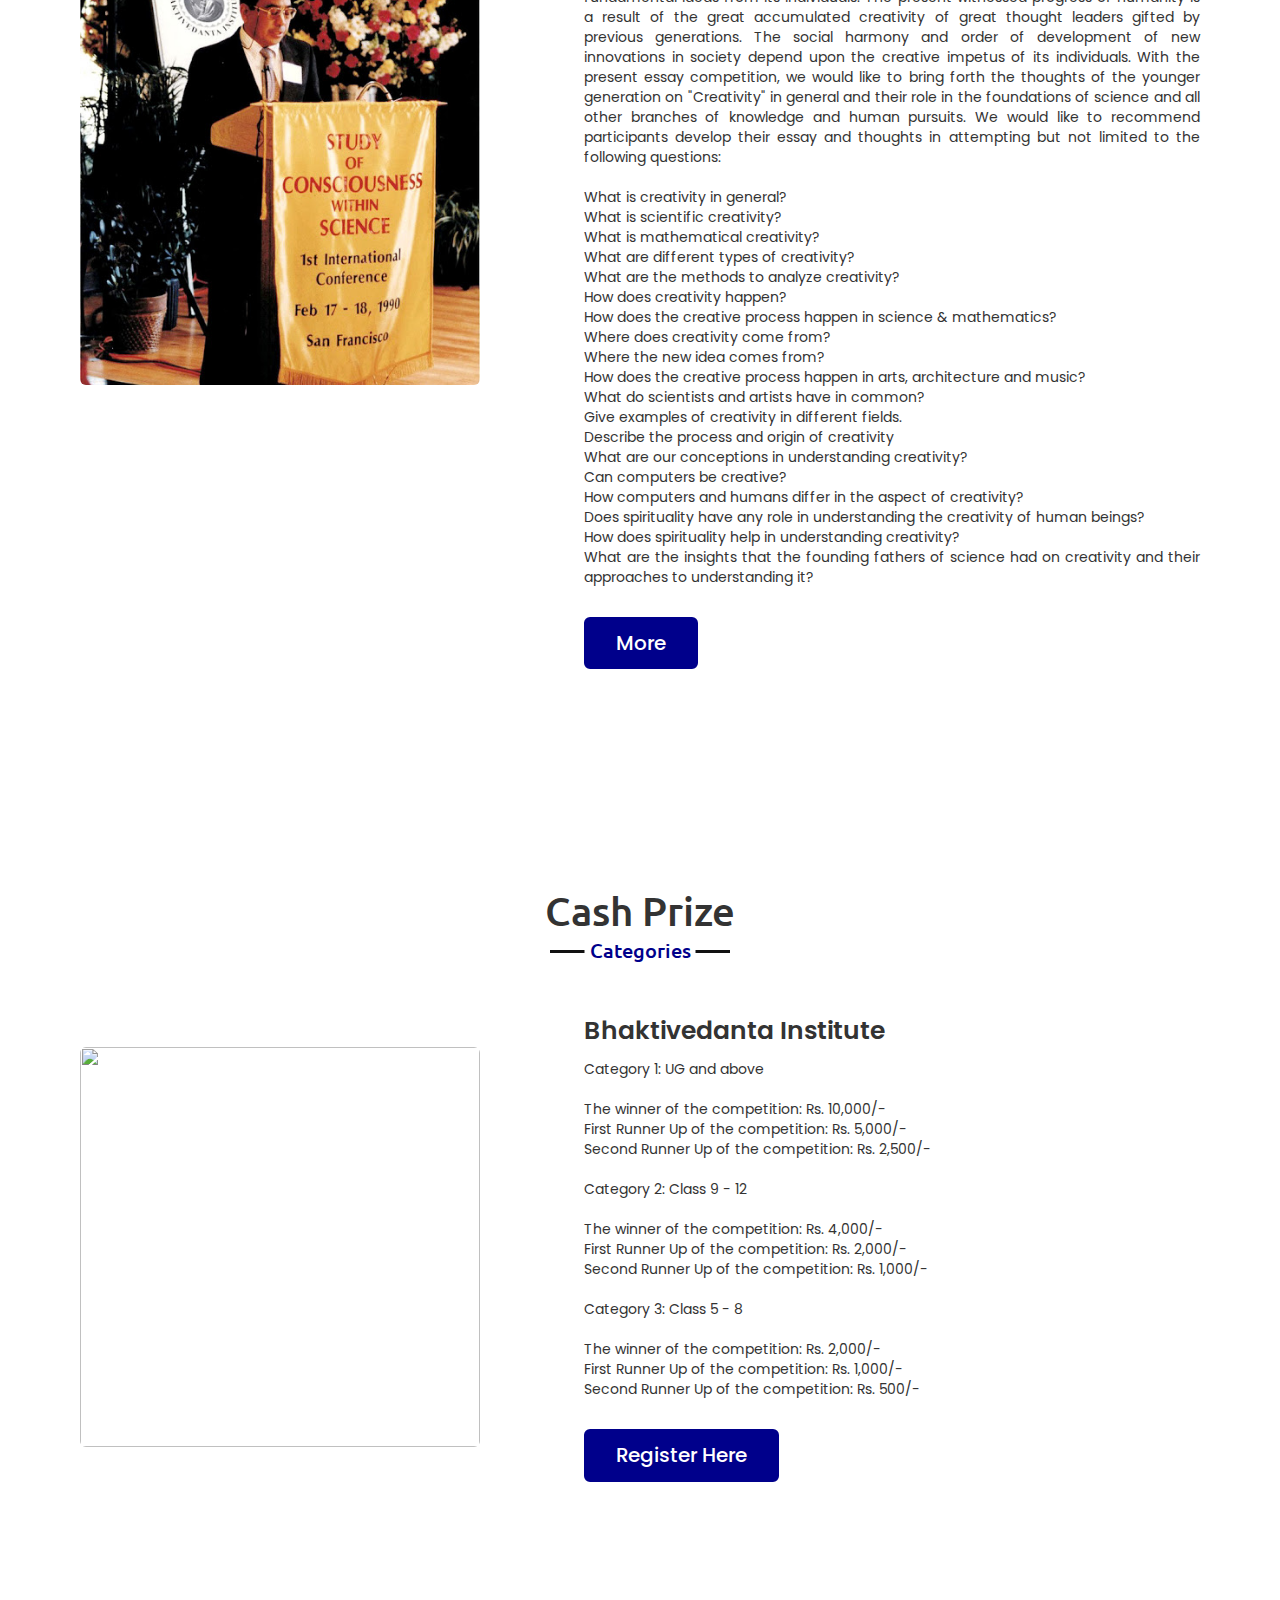
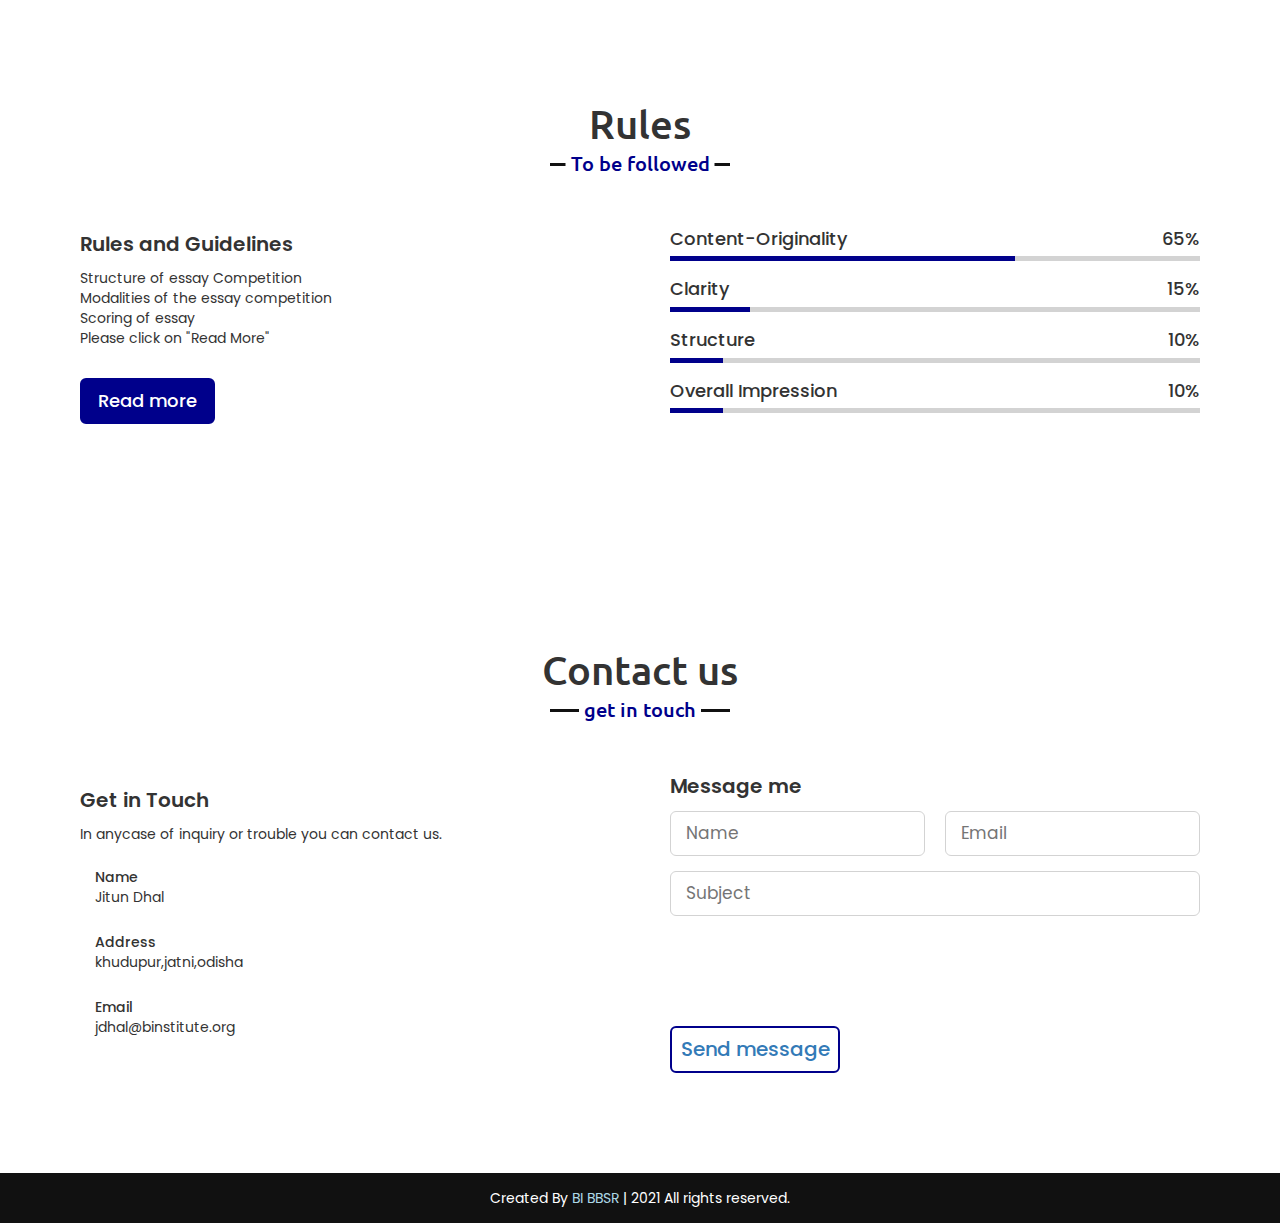
==== commit 534fe254: "first commit" ====
--- a/index.html
+++ b/index.html
@@ -55,13 +55,14 @@
 
 
 </div>
+
 </nav>
 
     <!-- home section start -->
     <section class="home" id="home">
         <div class="max-width">
             <div class="home-content">
-                <a href="#">
+                <a>
 
 <div class="transbox"><p>
 <span>Essay Competition<br></span>CREATIVITY<br><span>"Science meets Spirituality"</span></p></div>
@@ -71,7 +72,7 @@
             </div>
 </div>
 </section>
-
+<marquee behavior="scroll"  direction="right">IMPORTANT DATES:............</marquee>
 
 <!-- about section start -->
 <section class="about" id="about">
@@ -86,9 +87,28 @@
                 <div class="text">
 Bhaktivedanta Institute <span class="typing-2"></span></div>
 <p>
-Bhaktivedanta Institute is an internationally acclaimed non-profit organization dedicated towards the cause of helping humanity through the interface of modern science and technology with spiritual traditions of the world. The institute board mostly comprises of alumni and faculties of IITs (Indian Institute of Technology) who are well-established in their academic pursuits and are open and have keen interest in the wisdom hidden in various spiritual traditions. They go beyond the boundaries of specific religious rituals and rather deliberate upon the core values, deeper meanings and bigger questions of life and cosmos – an open territory for both scientists and spiritualists.
-
-The institute has its offices/representatives in India (Kolkata, Bangalore, Sambalpur, Kharagpur, Navadvip, Hyderabad, Vijaywada, Karnal, Imphal, Agartala), Indonesia (Denpasar, Jakarta), Malaysia (Johor Baru), Italy (Rome), USA (Denver), Switzerland (Zurich), France (Toulouse).
+  Creativity lies at the heart of innovation and the coefficient of the imagination of society. The history of creativity has started dates back to the dawn of human civilization. Until the medieval period, humanity expressed its creativity in fields of arts, craft, literature, architecture and religion. From the Renaissance period, humanity engaged its creativity in exploring the principles of nature workings through scientific methodologies and mathematical formulations. The expansion of human creativity has resulted in the subtle understanding of nature and yet, an ocean of secrets are yet to unfold besides their utilization in innovative technologies and solutions. In short, creativity spanned has each and every field of human knowledge. For example, one of the striking features of creativity observed in founders of science is the sudden revelations of the functions of nature during their pre-discovery meditative times. The advancement of civilization in society depends upon the generation of new fundamental ideas from its individuals. The present witnessed progress of humanity is a result of the great accumulated creativity of great thought leaders gifted by previous generations. The social harmony and order of development of new innovations in society depend upon the creative impetus of its individuals. With the present essay competition, we would like to bring forth the thoughts of the younger generation on "Creativity" in general and their role in the foundations of science and all other branches of knowledge and human pursuits. We would like to recommend participants develop their essay and thoughts in attempting but not limited to the following questions: <br>
+<br>
+What is creativity in general?<br>
+What is scientific creativity?<br>
+What is mathematical creativity?<br>
+What are different types of creativity?<br>
+What are the methods to analyze creativity?<br>
+How does creativity happen?<br>
+How does the creative process happen in science & mathematics?<br>
+Where does creativity come from?<br>
+Where the new idea comes from?<br>
+How does the creative process happen in arts, architecture and music?<br>
+What do scientists and artists have in common?<br>
+Give examples of creativity in different fields.<br>
+Describe the process and origin of creativity<br>
+What are our conceptions in understanding creativity?<br>
+Can computers be creative?<br>
+How computers and humans differ in the aspect of creativity?<br>
+Does spirituality have any role in understanding the creativity of human beings?<br>
+How does spirituality help in understanding creativity?<br>
+What are the insights that the founding fathers of science had on creativity and their approaches to understanding it?<br>
+
 </p>
 <a href="http://binstitute.org/bhaktivedanta-institute/">More</a>
             </div>
@@ -109,9 +129,24 @@
                 <div class="text">
 Bhaktivedanta Institute <span class="typing-2"></span></div>
 <p>
-Bhaktivedanta Institute is an internationally acclaimed non-profit organization dedicated towards the cause of helping humanity through the interface of modern science and technology with spiritual traditions of the world. The institute board mostly comprises of alumni and faculties of IITs (Indian Institute of Technology) who are well-established in their academic pursuits and are open and have keen interest in the wisdom hidden in various spiritual traditions. They go beyond the boundaries of specific religious rituals and rather deliberate upon the core values, deeper meanings and bigger questions of life and cosmos – an open territory for both scientists and spiritualists.
-
-The institute has its offices/representatives in India (Kolkata, Bangalore, Sambalpur, Kharagpur, Navadvip, Hyderabad, Vijaywada, Karnal, Imphal, Agartala), Indonesia (Denpasar, Jakarta), Malaysia (Johor Baru), Italy (Rome), USA (Denver), Switzerland (Zurich), France (Toulouse).
+  Category 1: UG and above<br>
+  <br>
+  The winner of the competition: Rs. 10,000/-<br>
+  First Runner Up of the competition: Rs. 5,000/-<br>
+  Second Runner Up of the competition: Rs. 2,500/-<br>
+<br>
+Category 2: Class 9 - 12<br>
+  <br>
+  The winner of the competition: Rs. 4,000/-<br>
+  First Runner Up of the competition: Rs. 2,000/-<br>
+  Second Runner Up of the competition: Rs. 1,000/-<br>
+<br>
+Category 3: Class 5 - 8<br>
+ <br>
+ The winner of the competition: Rs. 2,000/-<br>
+ First Runner Up of the competition: Rs. 1,000/-<br>
+ Second Runner Up of the competition: Rs. 500/-<br>
+
 </p>
 <a href="https://forms.gle/baFBsPj7aXxD9hLa8">Register Here</a>
             </div>
@@ -129,10 +164,16 @@
 <div class="skills-content">
                 <div class="column left">
                     <div class="text">
-My creative skills & experiences.</div>
+Rules and Guidelines</div>
 <p>
-Lorem ipsum dolor sit amet consectetur adipisicing elit. Dignissimos, ratione error est recusandae consequatur, iusto illum deleniti quidem impedit, quos quaerat quis minima sequi. Cupiditate recusandae laudantium esse, harum animi aspernatur quisquam et delectus ipsum quam alias quaerat? Quasi hic quidem illum. Ad delectus natus aut hic explicabo minus quod.</p>
-<a href="#">Read more</a>
+  Structure of essay Competition <br>
+  Modalities of the essay competition <br>
+  Scoring of essay<br>
+
+  Please click on "Read More"
+
+</p>
+<a href="https://docs.google.com/document/d/1FsImwuDS359t9dQNVV3lF3cUqWTCJ1U7WhjQzY4Txdw/edit?usp=sharing">Read more</a>
                 </div>
 <div class="column right">
                     <div class="bars">
@@ -167,73 +208,15 @@
 <div class="line php">
 </div>
 </div>
-<div class="bars">
-                        <div class="info">
-                            <span>MySQL</span>
-                            <span>70%</span>
-                        </div>
-<div class="line mysql">
-</div>
-</div>
-</div>
-</div>
-</div>
-</section>
-
-    <!-- teams section start -->
-    <section class="teams" id="teams">
-        <div class="max-width">
-            <h2 class="title">
-My teams</h2>
-<div class="carousel owl-carousel">
-                <div class="card">
-                    <div class="box">
-                        <img src="#" alt="">
-                        <div class="text">
-Someone name</div>
-<p>
-Lorem ipsum dolor sit amet consectetur adipisicing elit.</p>
-</div>
-</div>
-<div class="card">
-                    <div class="box">
-                        <img src="#" alt="">
-                        <div class="text">
-Someone name</div>
-<p>
-Lorem ipsum dolor sit amet consectetur adipisicing elit.</p>
-</div>
-</div>
-<div class="card">
-                    <div class="box">
-                        <img src="#" alt="">
-                        <div class="text">
-Someone name</div>
-<p>
-Lorem ipsum dolor sit amet consectetur adipisicing elit.</p>
-</div>
-</div>
-<div class="card">
-                    <div class="box">
-                        <img src="#" alt="">
-                        <div class="text">
-Someone name</div>
-<p>
-Lorem ipsum dolor sit amet consectetur adipisicing elit.</p>
-</div>
-</div>
-<div class="card">
-                    <div class="box">
-                        <img src="#" alt="">
-                        <div class="text">
-Someone name</div>
-<p>
-Lorem ipsum dolor sit amet consectetur adipisicing elit.</p>
-</div>
-</div>
-</div>
-</div>
-</section>
+
+</div>
+</div>
+</div>
+</div>
+</div>
+</section>
+
+
 
 
 
@@ -247,7 +230,8 @@
                     <div class="text">
 Get in Touch</div>
 <p>
-Lorem, ipsum dolor sit amet consectetur adipisicing elit. Dignissimos harum corporis fuga corrupti. Doloribus quis soluta nesciunt veritatis vitae nobis?</p>
+  In anycase of inquiry or trouble you can contact us.
+</p>
 <div class="icons">
                         <div class="row">
                             <i class="fas fa-user"></i>
--- a/style.css
+++ b/style.css
@@ -94,7 +94,7 @@
     position: static;
     width: 100%;
     z-index: 999;
-    padding: 30px 0;
+    padding: 5px 0;
     font-family: 'Ubuntu', sans-serif;
     transition: all 0.3s ease;
 }
@@ -114,7 +114,7 @@
 
 }
 .navbar .logo a span{
-    color: darkblue;
+    color: white;
     transition: all 0.3s ease;
 
 
@@ -144,21 +144,22 @@
 
 /* menu btn styling */
 .menu-btn{
-    color: #fff;
+    color: black;
     font-size: 23px;
     cursor: pointer;
     display: none;
+
 }
 .scroll-up-btn{
-    position: fixed;
+    position: static;
     height: 45px;
     width: 42px;
-    background: lightblue;
+    background: black;
     right: 30px;
     bottom: 10px;
     text-align: center;
     line-height: 45px;
-    color: #fff;
+    color: black;
     z-index: 9999;
     font-size: 30px;
     border-radius: 6px;
@@ -208,7 +209,7 @@
   font-size: 150px ;
 }
 #home > div > div > a > div > p{
-  
+
   color: white;
   opacity: 1;
   font-size: 90px ;
@@ -375,7 +376,7 @@
 /* skills section styling */
 
 .skills .title::after{
-    content: "what i know";
+    content: "To be followed";
 }
 .skills .skills-content .column{
     width: calc(50% - 30px);
@@ -733,6 +734,14 @@
     .max-width{
         padding: 0 23px;
     }
+    .menu-btn{
+        display: block;
+        z-index: 999;
+    }
+    .menu-btn i.active:before{
+        content: "\f00d";
+    }
+
     #home > div > div > a > div > p{
         font-size: 60px;
     }
@@ -755,13 +764,16 @@
     #home > div > div > a > div > p{
         font-size: 50px;
     }
-    #home > div > div > a > div > p > span{
+    #home > div > div > a > div > p
+
+     span{
       font-size: 15px;
 
     }
     #home > div > div > a > div > p > span:nth-child(3){
         font-size: 15px;
     }
+
     .about .about-content .right .text,
     .skills .skills-content .left .text{
         font-size: 19px;
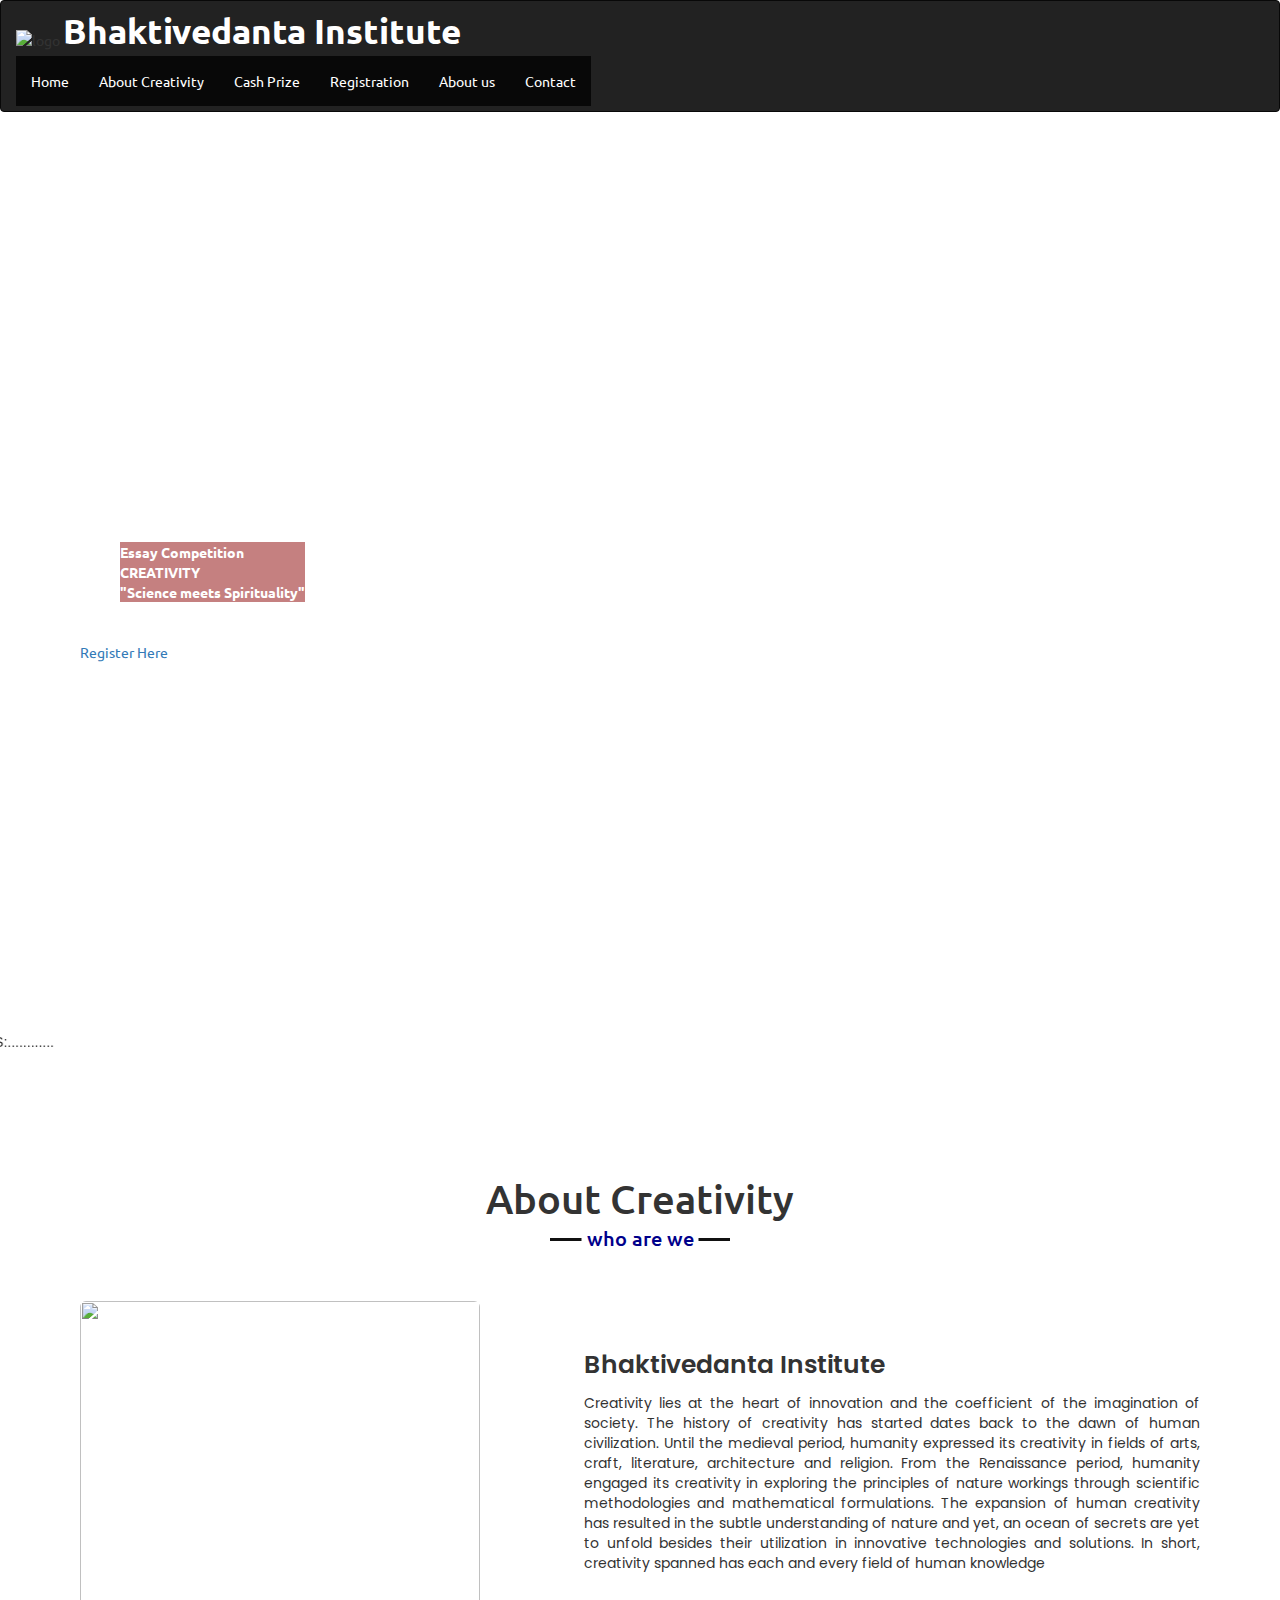
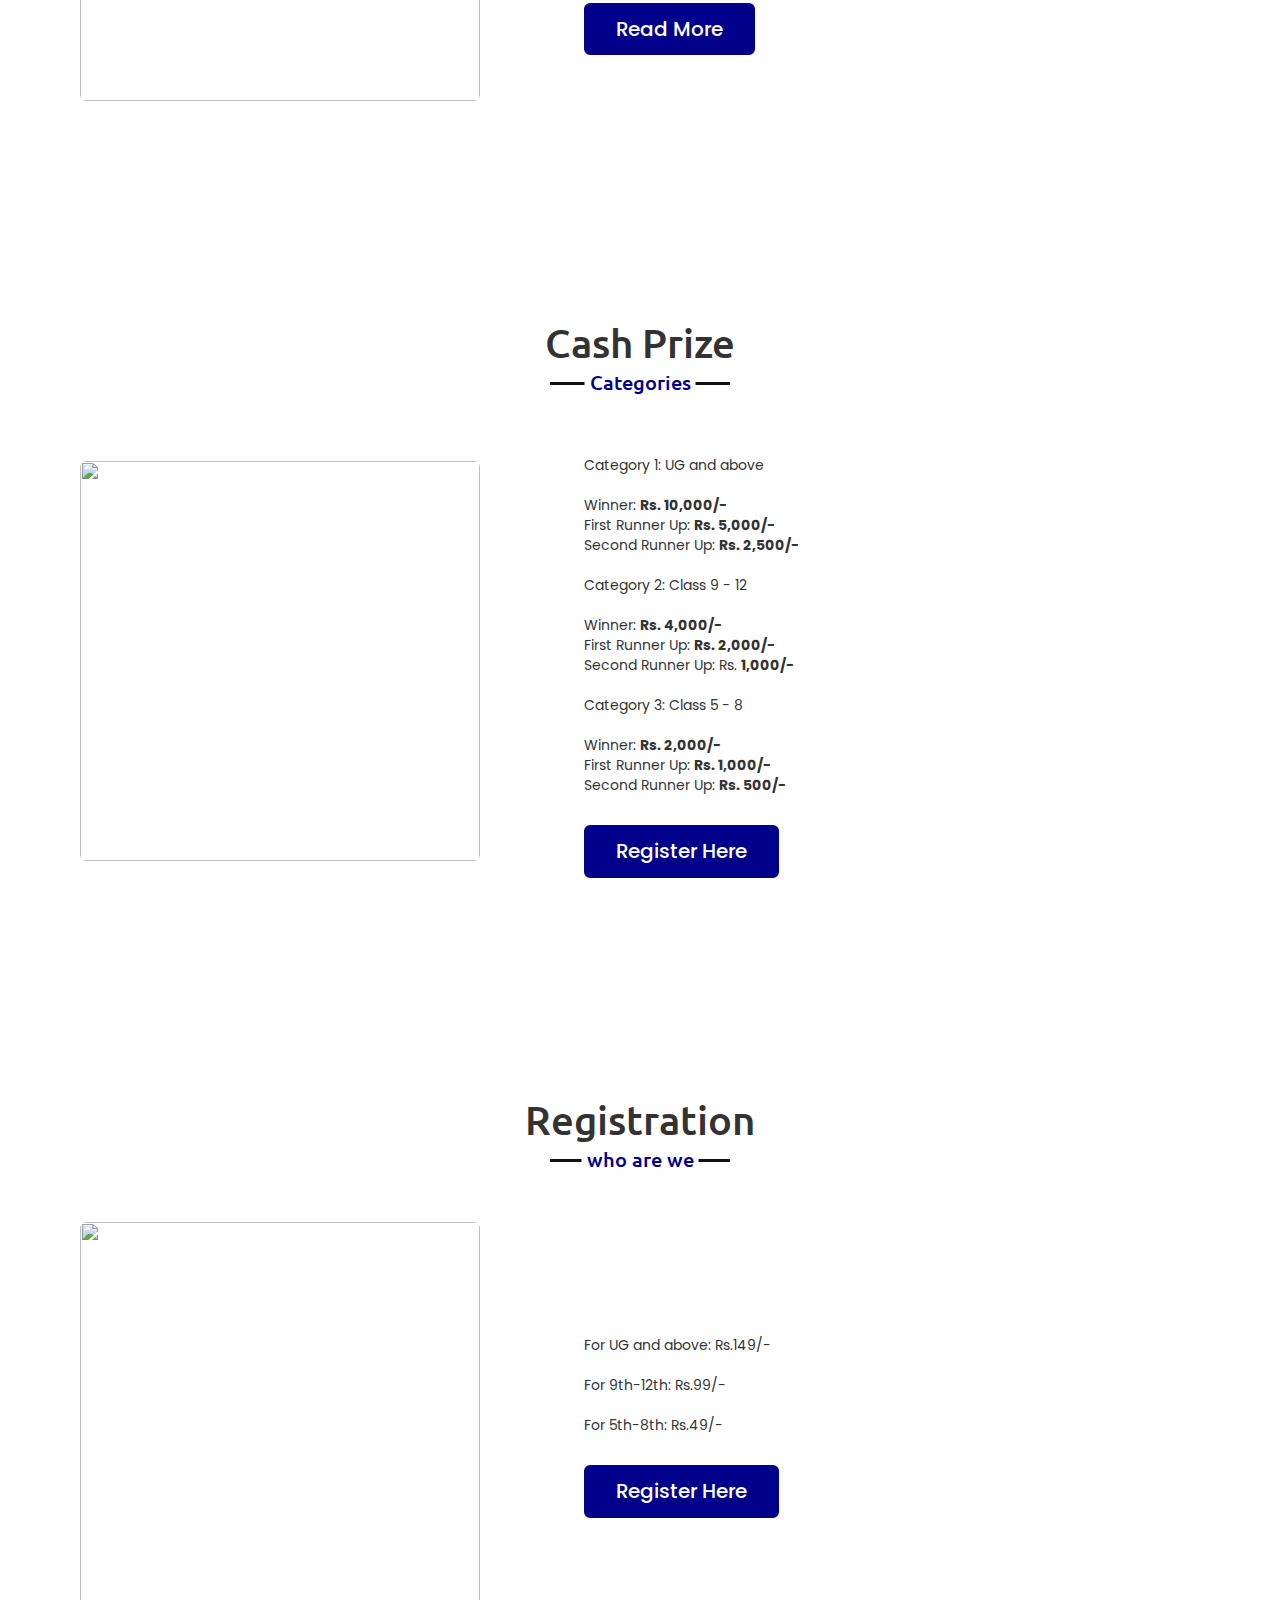
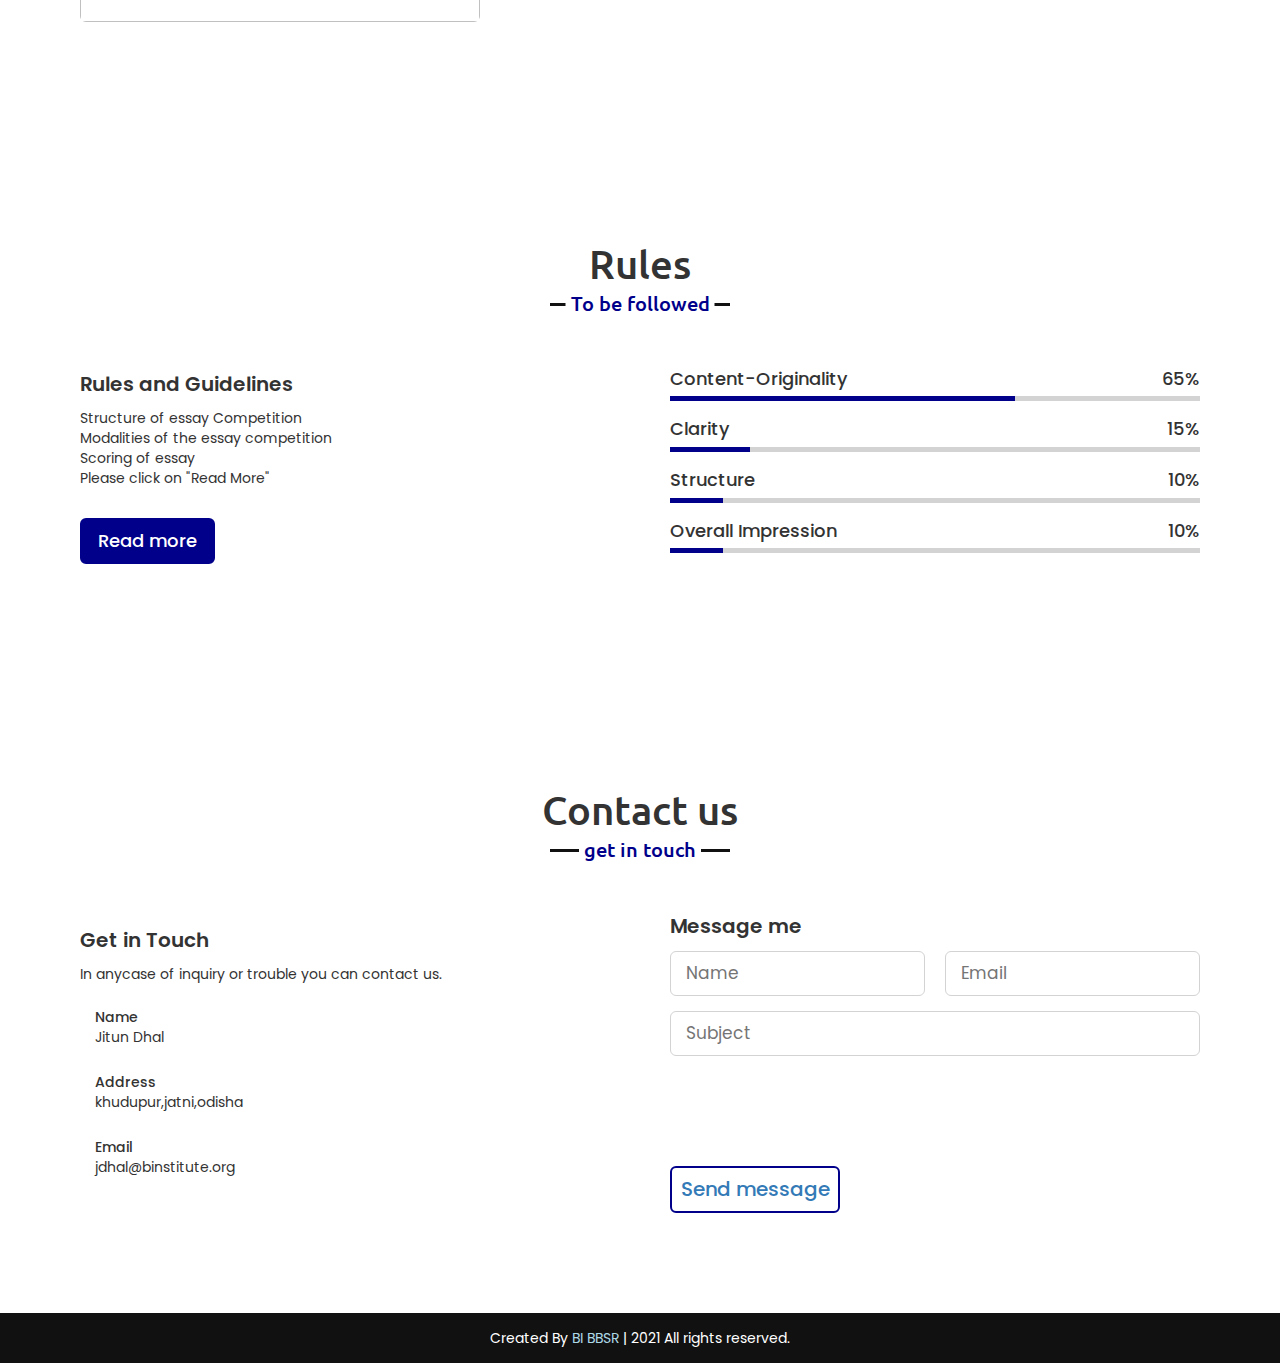
==== commit 054ec2eb: "first commit" ====
--- a/index.html
+++ b/index.html
@@ -45,7 +45,7 @@
     <li class="active"><a href="#home">Home</a></li>
       <li class="active"><a href="#about">About Creativity</a></li>
       <li class="active"><a href="#abou">Cash Prize</a></li>
-      <li class="active"><a href="#home">Home</a></li>
+      <li class="active"><a href="#abo">Registration</a></li>
       <li class="active"><a href="pages/about.html">About us</a></li>
       <li class="active"><a href="#contact">Contact</a></li>
   <ul class="nav navbar-nav navbar-right">
@@ -62,11 +62,14 @@
     <section class="home" id="home">
         <div class="max-width">
             <div class="home-content">
-                <a>
+                <b>
 
 <div class="transbox"><p>
 <span>Essay Competition<br></span>CREATIVITY<br><span>"Science meets Spirituality"</span></p></div>
-</a>
+</b>
+
+<a href="https://forms.gle/baFBsPj7aXxD9hLa8">Register Here</a>
+            </div>
 
 
             </div>
@@ -81,36 +84,17 @@
 About Creativity</h2>
 <div class="about-content">
             <div class="column left">
-                <img src="images/2.jpg" alt="">
+                <img src="images/7.jpg" alt="">
             </div>
 <div class="column right">
                 <div class="text">
 Bhaktivedanta Institute <span class="typing-2"></span></div>
 <p>
-  Creativity lies at the heart of innovation and the coefficient of the imagination of society. The history of creativity has started dates back to the dawn of human civilization. Until the medieval period, humanity expressed its creativity in fields of arts, craft, literature, architecture and religion. From the Renaissance period, humanity engaged its creativity in exploring the principles of nature workings through scientific methodologies and mathematical formulations. The expansion of human creativity has resulted in the subtle understanding of nature and yet, an ocean of secrets are yet to unfold besides their utilization in innovative technologies and solutions. In short, creativity spanned has each and every field of human knowledge. For example, one of the striking features of creativity observed in founders of science is the sudden revelations of the functions of nature during their pre-discovery meditative times. The advancement of civilization in society depends upon the generation of new fundamental ideas from its individuals. The present witnessed progress of humanity is a result of the great accumulated creativity of great thought leaders gifted by previous generations. The social harmony and order of development of new innovations in society depend upon the creative impetus of its individuals. With the present essay competition, we would like to bring forth the thoughts of the younger generation on "Creativity" in general and their role in the foundations of science and all other branches of knowledge and human pursuits. We would like to recommend participants develop their essay and thoughts in attempting but not limited to the following questions: <br>
-<br>
-What is creativity in general?<br>
-What is scientific creativity?<br>
-What is mathematical creativity?<br>
-What are different types of creativity?<br>
-What are the methods to analyze creativity?<br>
-How does creativity happen?<br>
-How does the creative process happen in science & mathematics?<br>
-Where does creativity come from?<br>
-Where the new idea comes from?<br>
-How does the creative process happen in arts, architecture and music?<br>
-What do scientists and artists have in common?<br>
-Give examples of creativity in different fields.<br>
-Describe the process and origin of creativity<br>
-What are our conceptions in understanding creativity?<br>
-Can computers be creative?<br>
-How computers and humans differ in the aspect of creativity?<br>
-Does spirituality have any role in understanding the creativity of human beings?<br>
-How does spirituality help in understanding creativity?<br>
-What are the insights that the founding fathers of science had on creativity and their approaches to understanding it?<br>
-
-</p>
-<a href="http://binstitute.org/bhaktivedanta-institute/">More</a>
+  Creativity lies at the heart of innovation and the coefficient of the imagination of society. The history of creativity has started dates back to the dawn of human civilization. Until the medieval period, humanity expressed its creativity in fields of arts, craft, literature, architecture and religion. From the Renaissance period, humanity engaged its creativity in exploring the principles of nature workings through scientific methodologies and mathematical formulations. The expansion of human creativity has resulted in the subtle understanding of nature and yet, an ocean of secrets are yet to unfold besides their utilization in innovative technologies and solutions. In short, creativity spanned has each and every field of human knowledge
+  <br>
+
+</p>
+<a href="https://docs.google.com/document/d/1wqOrIlAtYMxPD1HfYIrnpTa_B01H1GUbOtR-uxI_dig/edit?usp=sharing">Read More</a>
             </div>
 </div>
 </div>
@@ -127,25 +111,25 @@
             </div>
 <div class="column right">
                 <div class="text">
-Bhaktivedanta Institute <span class="typing-2"></span></div>
+<span class="typing-2"></span></div>
 <p>
   Category 1: UG and above<br>
   <br>
-  The winner of the competition: Rs. 10,000/-<br>
-  First Runner Up of the competition: Rs. 5,000/-<br>
-  Second Runner Up of the competition: Rs. 2,500/-<br>
+  Winner: <b>Rs. 10,000/-</b><br>
+  First Runner Up: <b>Rs. 5,000/-</b><br>
+  Second Runner Up: <b>Rs. 2,500/-</b><br>
 <br>
 Category 2: Class 9 - 12<br>
   <br>
-  The winner of the competition: Rs. 4,000/-<br>
-  First Runner Up of the competition: Rs. 2,000/-<br>
-  Second Runner Up of the competition: Rs. 1,000/-<br>
+  Winner: <b>Rs. 4,000/-</b><br>
+  First Runner Up: <b>Rs. 2,000/-</b><br>
+  Second Runner Up: Rs. <b>1,000/-</b><br>
 <br>
 Category 3: Class 5 - 8<br>
  <br>
- The winner of the competition: Rs. 2,000/-<br>
- First Runner Up of the competition: Rs. 1,000/-<br>
- Second Runner Up of the competition: Rs. 500/-<br>
+ Winner: <b>Rs. 2,000/-</b><br>
+ First Runner Up: <b>Rs. 1,000/-</b><br>
+ Second Runner Up: <b>Rs. 500/-</b><br>
 
 </p>
 <a href="https://forms.gle/baFBsPj7aXxD9hLa8">Register Here</a>
@@ -153,6 +137,33 @@
 </div>
 </div>
 </section>
+
+<!-- about section start -->
+<section class="about" id="abo">
+    <div class="max-width">
+        <h2 class="title">
+        Registration</h2>
+<div class="about-content">
+            <div class="column left">
+                <img src="images/6.jpg" alt="">
+            </div>
+<div class="column right">
+                <div class="text">
+ <span class="typing-2"></span></div>
+<p>
+  For UG and above: Rs.149/-<br>
+  <br>
+  For 9th-12th: Rs.99/-<br>
+  <br>
+  For 5th-8th: Rs.49/-<br>
+
+</p>
+<a href="">Register Here</a>
+            </div>
+</div>
+</div>
+</section>
+
 
 
 
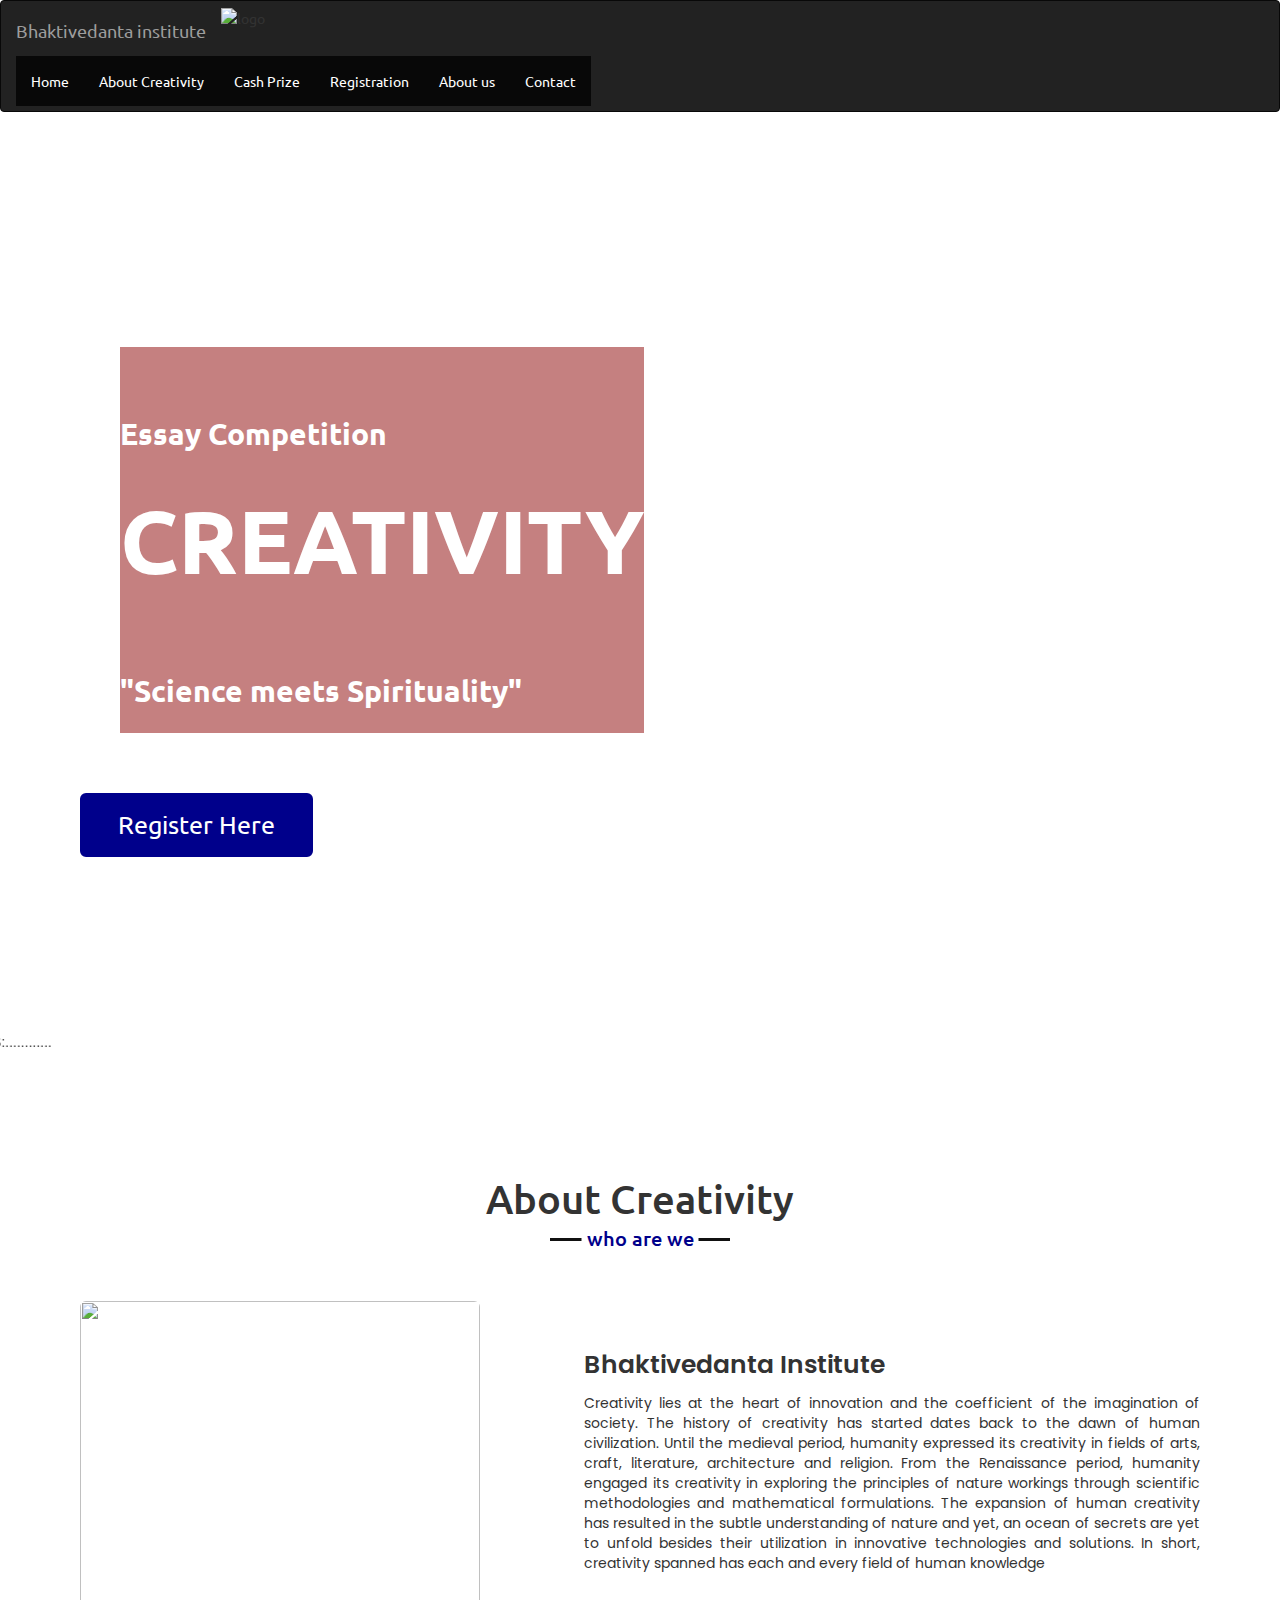
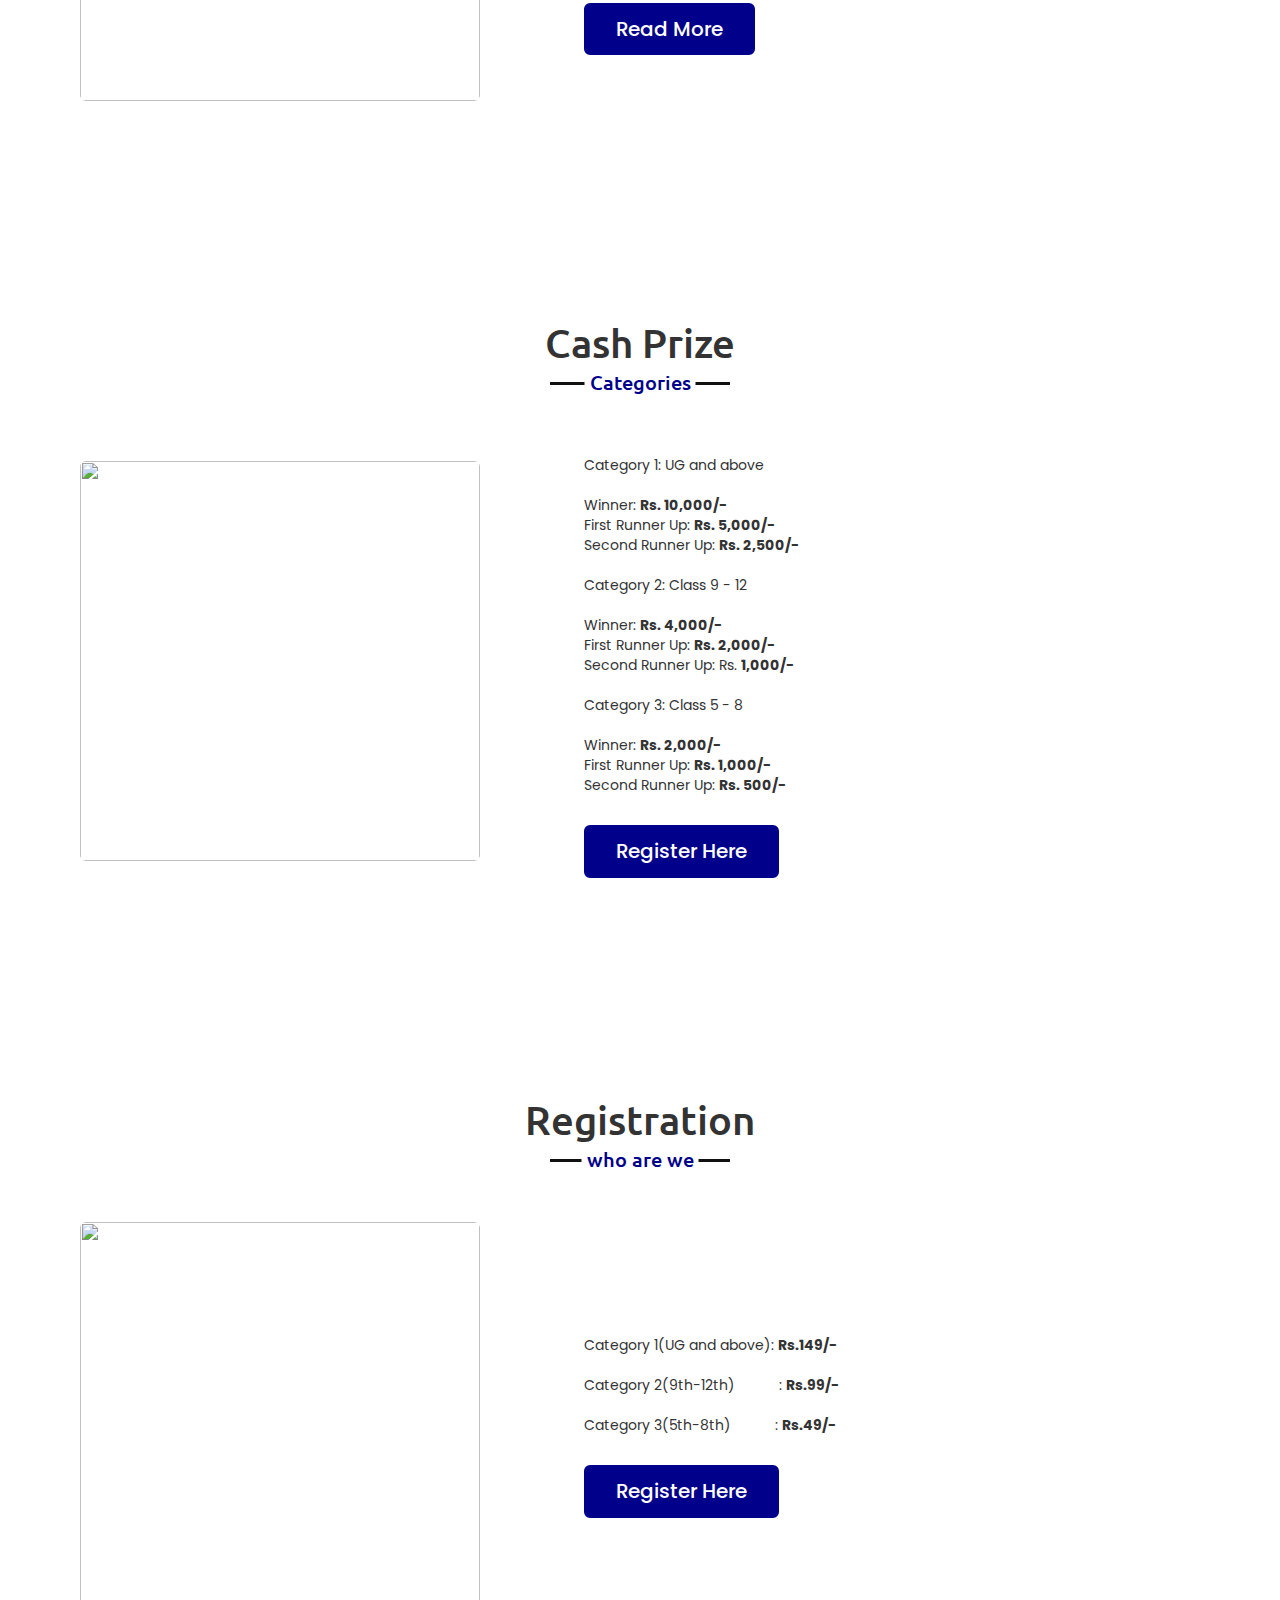
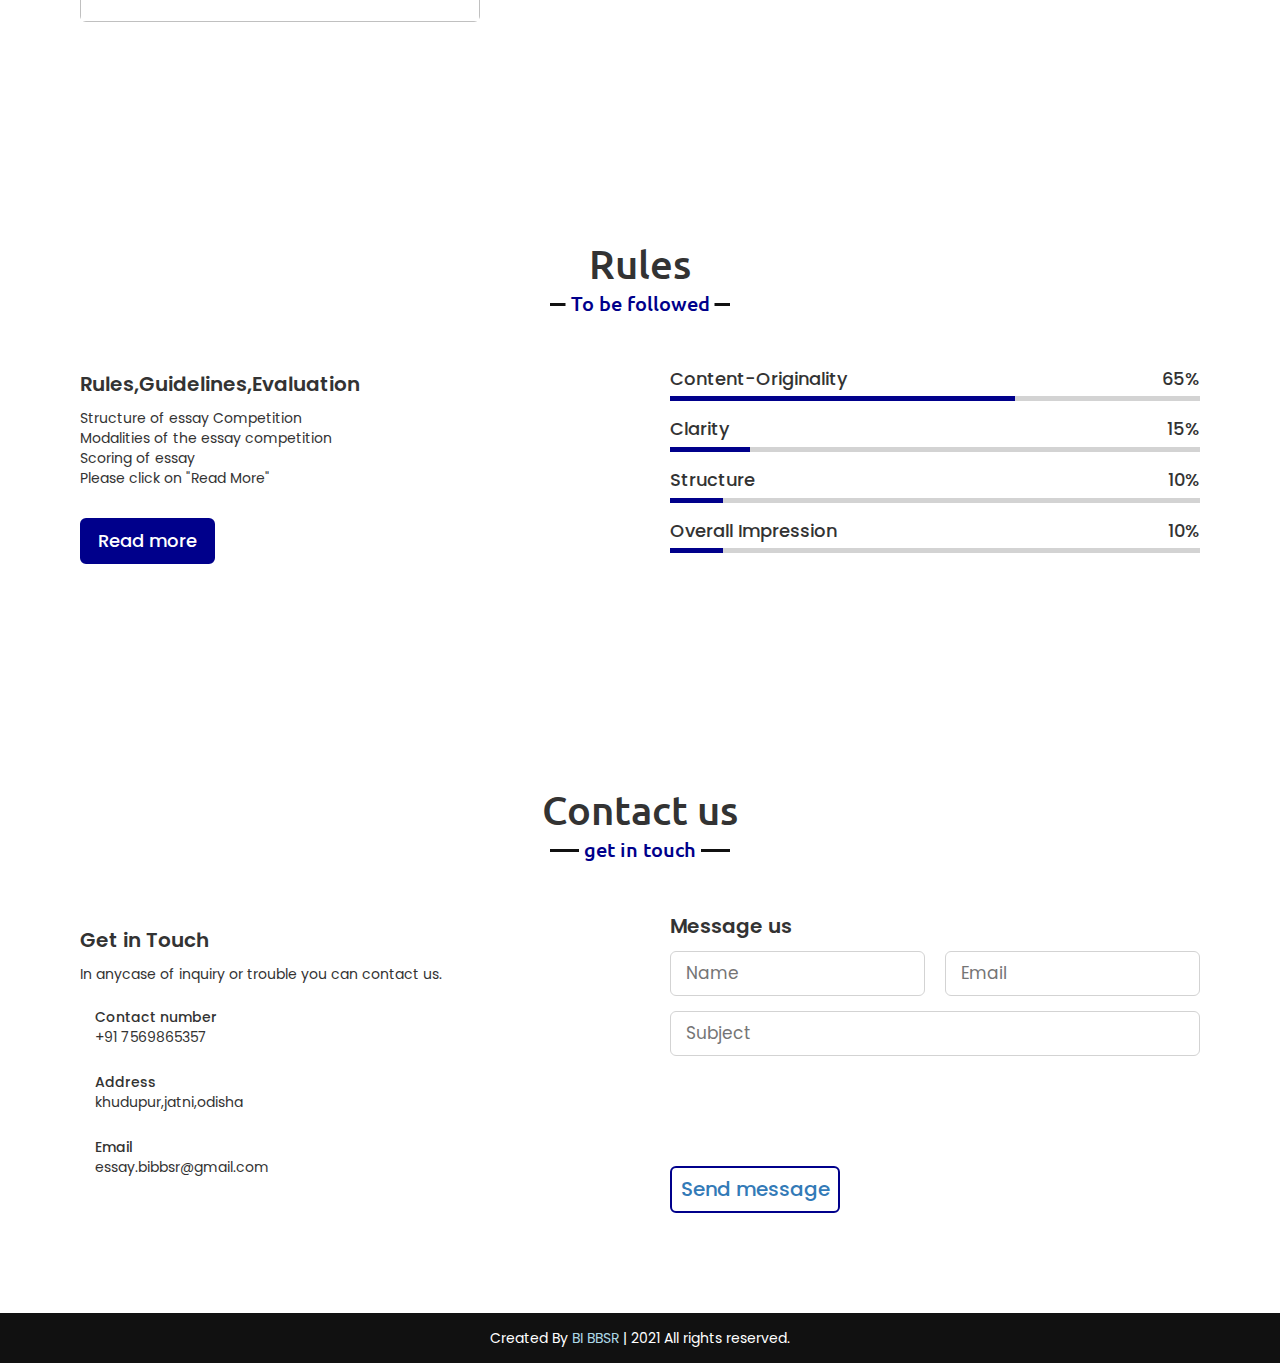
==== commit 3108159a: "first commit" ====
--- a/index.html
+++ b/index.html
@@ -1,5 +1,5 @@
 <!DOCTYPE html>
-<!-- Created By CodingNepal -->
+<!-- Created By bi bbsr -->
 <html lang="en">
 <head>
     <meta charset="UTF-8">
@@ -27,6 +27,8 @@
 <nav class="navbar navbar-inverse">
 <div class="container-fluid">
   <div class="navbar-header">
+    <img src="images/logo.png" alt="logo" width="50" height="50">
+    <a class="navbar-brand" href="#"> Bhaktivedanta institute</a>
     <button type="button" class="navbar-toggle" data-toggle="collapse" data-target="#myNavbar">
       <span class="icon-bar"></span>
       <span class="icon-bar"></span>
@@ -35,9 +37,9 @@
   </div>
 
 
-            <div class="logo"> <img src="images/logo.png" alt="logo" width="50" height="50">
-
-<a href="#"><span>Bhaktivedanta Institute</span></a></div>
+            <div class="logo">
+
+</div>
 
 </div>
 <div class="collapse navbar-collapse" id="myNavbar">
@@ -68,7 +70,7 @@
 <span>Essay Competition<br></span>CREATIVITY<br><span>"Science meets Spirituality"</span></p></div>
 </b>
 
-<a href="https://forms.gle/baFBsPj7aXxD9hLa8">Register Here</a>
+<a href="https://forms.gle/Cb3mgCAMfnT57GNA7">Register Here</a>
             </div>
 
 
@@ -132,13 +134,13 @@
  Second Runner Up: <b>Rs. 500/-</b><br>
 
 </p>
-<a href="https://forms.gle/baFBsPj7aXxD9hLa8">Register Here</a>
-            </div>
-</div>
-</div>
-</section>
-
-<!-- about section start -->
+<a href="https://forms.gle/Cb3mgCAMfnT57GNA7">Register Here</a>
+            </div>
+</div>
+</div>
+</section>
+
+<!-- Registration section start -->
 <section class="about" id="abo">
     <div class="max-width">
         <h2 class="title">
@@ -151,14 +153,14 @@
                 <div class="text">
  <span class="typing-2"></span></div>
 <p>
-  For UG and above: Rs.149/-<br>
-  <br>
-  For 9th-12th: Rs.99/-<br>
-  <br>
-  For 5th-8th: Rs.49/-<br>
-
-</p>
-<a href="">Register Here</a>
+  Category 1(UG and above): <b>Rs.149/-</b><br>
+  <br>
+  Category 2(9th-12th) &nbsp &nbsp &nbsp &nbsp &nbsp   : <b>Rs.99/-</b><br>
+  <br>
+  Category 3(5th-8th) &nbsp &nbsp &nbsp &nbsp &nbsp    : <b>Rs.49/-</b><br>
+
+</p>
+<a href="https://forms.gle/Cb3mgCAMfnT57GNA7">Register Here</a>
             </div>
 </div>
 </div>
@@ -175,7 +177,7 @@
 <div class="skills-content">
                 <div class="column left">
                     <div class="text">
-Rules and Guidelines</div>
+Rules,Guidelines,Evaluation</div>
 <p>
   Structure of essay Competition <br>
   Modalities of the essay competition <br>
@@ -184,7 +186,7 @@
   Please click on "Read More"
 
 </p>
-<a href="https://docs.google.com/document/d/1FsImwuDS359t9dQNVV3lF3cUqWTCJ1U7WhjQzY4Txdw/edit?usp=sharing">Read more</a>
+<a href="https://drive.google.com/file/d/15fL_YHONpvYrxUZGX2rE_rJddsg_AlYl/view?usp=sharing">Read more</a>
                 </div>
 <div class="column right">
                     <div class="bars">
@@ -248,9 +250,9 @@
                             <i class="fas fa-user"></i>
                             <div class="info">
                                 <div class="head">
-Name</div>
+Contact number</div>
 <div class="sub-title">
-Jitun Dhal</div>
++91 7569865357</div>
 </div>
 </div>
 <div class="row">
@@ -268,14 +270,14 @@
                                 <div class="head">
 Email</div>
 <div class="sub-title">
-jdhal@binstitute.org</div>
+essay.bibbsr@gmail.com</div>
 </div>
 </div>
 </div>
 </div>
 <div class="column right">
                     <div class="text">
-Message me</div>
+Message us</div>
 <form action="#">
                         <div class="fields">
                             <div class="field name">
--- a/style.css
+++ b/style.css
@@ -59,6 +59,16 @@
     align-items: center;
     justify-content: space-between;
 }
+.abo .about-content,
+.services .serv-content,
+.skills .skills-content,
+.contact .contact-content{
+    display: flex;
+    flex-wrap: wrap;
+    align-items: center;
+    justify-content: space-between;
+}
+
 section .title{
     position: relative;
     text-align: center;
@@ -182,7 +192,7 @@
 /* home section styling */
 .home{
     display: flex;
-    background: url("images/1.jpg") no-repeat center;
+    background: url("images/8.jpg") no-repeat center;
     height: 100vh;
     color: #fff;
     min-height: 500px;
@@ -193,7 +203,22 @@
 .home .max-width{
     margin: auto 0 auto 30px;
 }
-
+.home .home-content a{
+    display: inline-block;
+    background: darkblue;
+    color: #fff;
+    font-size: 25px;
+    padding: 12px 36px;
+    margin-top: 20px;
+    font-weight: 400;
+    border-radius: 6px;
+    border: 2px solid darkblue;
+    transition: all 0.3s ease;
+}
+.home .home-content a:hover{
+    color: darkblue;
+    background: none;
+}
 .home .home-content .transbox{
   margin: 40px;
 
@@ -208,18 +233,18 @@
   opacity: 1;
   font-size: 150px ;
 }
-#home > div > div > a > div > p{
+#home > div > div > b > div > p{
 
   color: white;
   opacity: 1;
   font-size: 90px ;
   font-weight: : 600;
 }
-#home > div > div > a > div > p > span{
+#home > div > div > b > div > p > span{
   font-size: 30px;
     color: white;
 }
-#home > div > div > a > div > p > span:nth-child(3){
+#home > div > div > b > div > p > span:nth-child(3){
   font-size: 30px;
     color: white;
 }
@@ -316,6 +341,50 @@
     transition: all 0.3s ease;
 }
 .abou .about-content .right a:hover{
+    color: darkblue;
+    background: none;
+}
+
+/* Registration section styling */
+.abo .title::after{
+    content: "Categories";
+}
+.abo .about-content .left{
+    width: 45%;
+}
+.abo .about-content .left img{
+    height: 400px;
+    width: 400px;
+    object-fit: cover;
+    border-radius: 6px;
+}
+.abo .about-content .right{
+    width: 55%;
+}
+.abo .about-content .right .text{
+    font-size: 25px;
+    font-weight: 600;
+    margin-bottom: 10px;
+}
+.abo .about-content .right .text span{
+    color: darkblue;
+}
+.abo .about-content .right p{
+    text-align: justify;
+}
+.abo .about-content .right a{
+    display: inline-block;
+    background: darkblue;
+    color: #fff;
+    font-size: 20px;
+    font-weight: 500;
+    padding: 10px 30px;
+    margin-top: 20px;
+    border-radius: 6px;
+    border: 2px solid darkblue;
+    transition: all 0.3s ease;
+}
+.abo .about-content .right a:hover{
     color: darkblue;
     background: none;
 }
@@ -448,68 +517,6 @@
     width: 70%;
 }
 
-/* teams section styling */
-.teams .title::after{
-    content: "who with me";
-}
-.teams .carousel .card{
-    background: #222;
-    border-radius: 6px;
-    padding: 25px 35px;
-    text-align: center;
-    overflow: hidden;
-    transition: all 0.3s ease;
-}
-.teams .carousel .card:hover{
-    background: darkblue;
-}
-.teams .carousel .card .box{
-    display: flex;
-    flex-direction: column;
-    align-items: center;
-    justify-content: center;
-    transition: all 0.3s ease;
-}
-.teams .carousel .card:hover .box{
-    transform: scale(1.05);
-}
-.teams .carousel .card .text{
-    font-size: 25px;
-    font-weight: 500;
-    margin: 10px 0 7px 0;
-}
-.teams .carousel .card img{
-    height: 150px;
-    width: 150px;
-    object-fit: cover;
-    border-radius: 50%;
-    border: 5px solid darkblue;
-    transition: all 0.3s ease;
-}
-.teams .carousel .card:hover img{
-    border-color: #fff;
-}
-.owl-dots{
-    text-align: center;
-    margin-top: 20px;
-}
-.owl-dot{
-    height: 13px;
-    width: 13px;
-    margin: 0 5px;
-    outline: none!important;
-    border-radius: 50%;
-    border: 2px solid darkblue!important;
-    transition: all 0.3s ease;
-}
-.owl-dot.active{
-    width: 35px;
-    border-radius: 14px;
-}
-.owl-dot.active,
-.owl-dot:hover{
-    background: darkblue!important;
-}
 
 /* contact section styling */
 .contact .title::after{
@@ -640,6 +647,10 @@
         width: 350px;
     }
     .abou .about-content .left img{
+        height: 350px;
+        width: 350px;
+    }
+    .abo .about-content .left img{
         height: 350px;
         width: 350px;
     }
@@ -680,17 +691,17 @@
         margin: 20px 0;
         font-size: 25px;
     }
-    #home > div > div > a > div > p{
+    #home > div > div > b > div > p{
         font-size: 70px;
     }
-    #home > div > div > a > div > p > span{
+    #home > div > div > b > div > p > span{
       font-size: 35px;
 
     }
-    #home > div > div > a > div > p > span:nth-child(3){
+    #home > div > div > b > div > p > span:nth-child(3){
         font-size: 35px;
     }
-    .home .home-content a{
+    .home .home-content b{
         font-size: 23px;
         padding: 10px 30px;
     }
@@ -719,6 +730,17 @@
     .abou .about-content .right{
         flex: 100%;
     }
+    .abo .about-content .column{
+        width: 100%;
+    }
+    .abo .about-content .left{
+        display: flex;
+        justify-content: center;
+        margin: 0 auto 60px;
+    }
+    .abo .about-content .right{
+        flex: 100%;
+    }
     .services .serv-content .card{
         width: calc(50% - 10px);
         margin-bottom: 20px;
@@ -741,18 +763,24 @@
     .menu-btn i.active:before{
         content: "\f00d";
     }
-
-    #home > div > div > a > div > p{
+    .home{
+        display: flex;
+        background: url("images/8.jpg") ;
+        background-position: center;
+        background-size: 700px 400px;
+    }
+
+    #home > div > div > b > div > p{
         font-size: 60px;
     }
-    #home > div > div > a > div > p > span{
+    #home > div > div > b > div > p > span{
       font-size: 20px;
 
     }
-      #home > div > div > a > div > p > span:nth-child(3){
+      #home > div > div > b > div > p > span:nth-child(3){
         font-size: 23px;
     }
-    .home .home-content a{
+    .home .home-content b{
         font-size: 25px;
     }
     .services .serv-content .card{
@@ -761,17 +789,23 @@
 }
 
 @media (max-width: 500px) {
-    #home > div > div > a > div > p{
+    #home > div > div > b > div > p{
         font-size: 50px;
     }
-    #home > div > div > a > div > p
+    #home > div > div > b > div > p
 
      span{
       font-size: 15px;
 
     }
-    #home > div > div > a > div > p > span:nth-child(3){
+    #home > div > div > b > div > p > span:nth-child(3){
         font-size: 15px;
+    }
+    .home{
+        display: flex;
+        background: url("images/8.jpg") ;
+        background-position: center;
+        background-size: 500px 300px;
     }
 
     .about .about-content .right .text,
@@ -779,6 +813,10 @@
         font-size: 19px;
     }
     .abou .about-content .right .text,
+    .skills .skills-content .left .text{
+        font-size: 19px;
+    }
+    .abo .about-content .right .text,
     .skills .skills-content .left .text{
         font-size: 19px;
     }
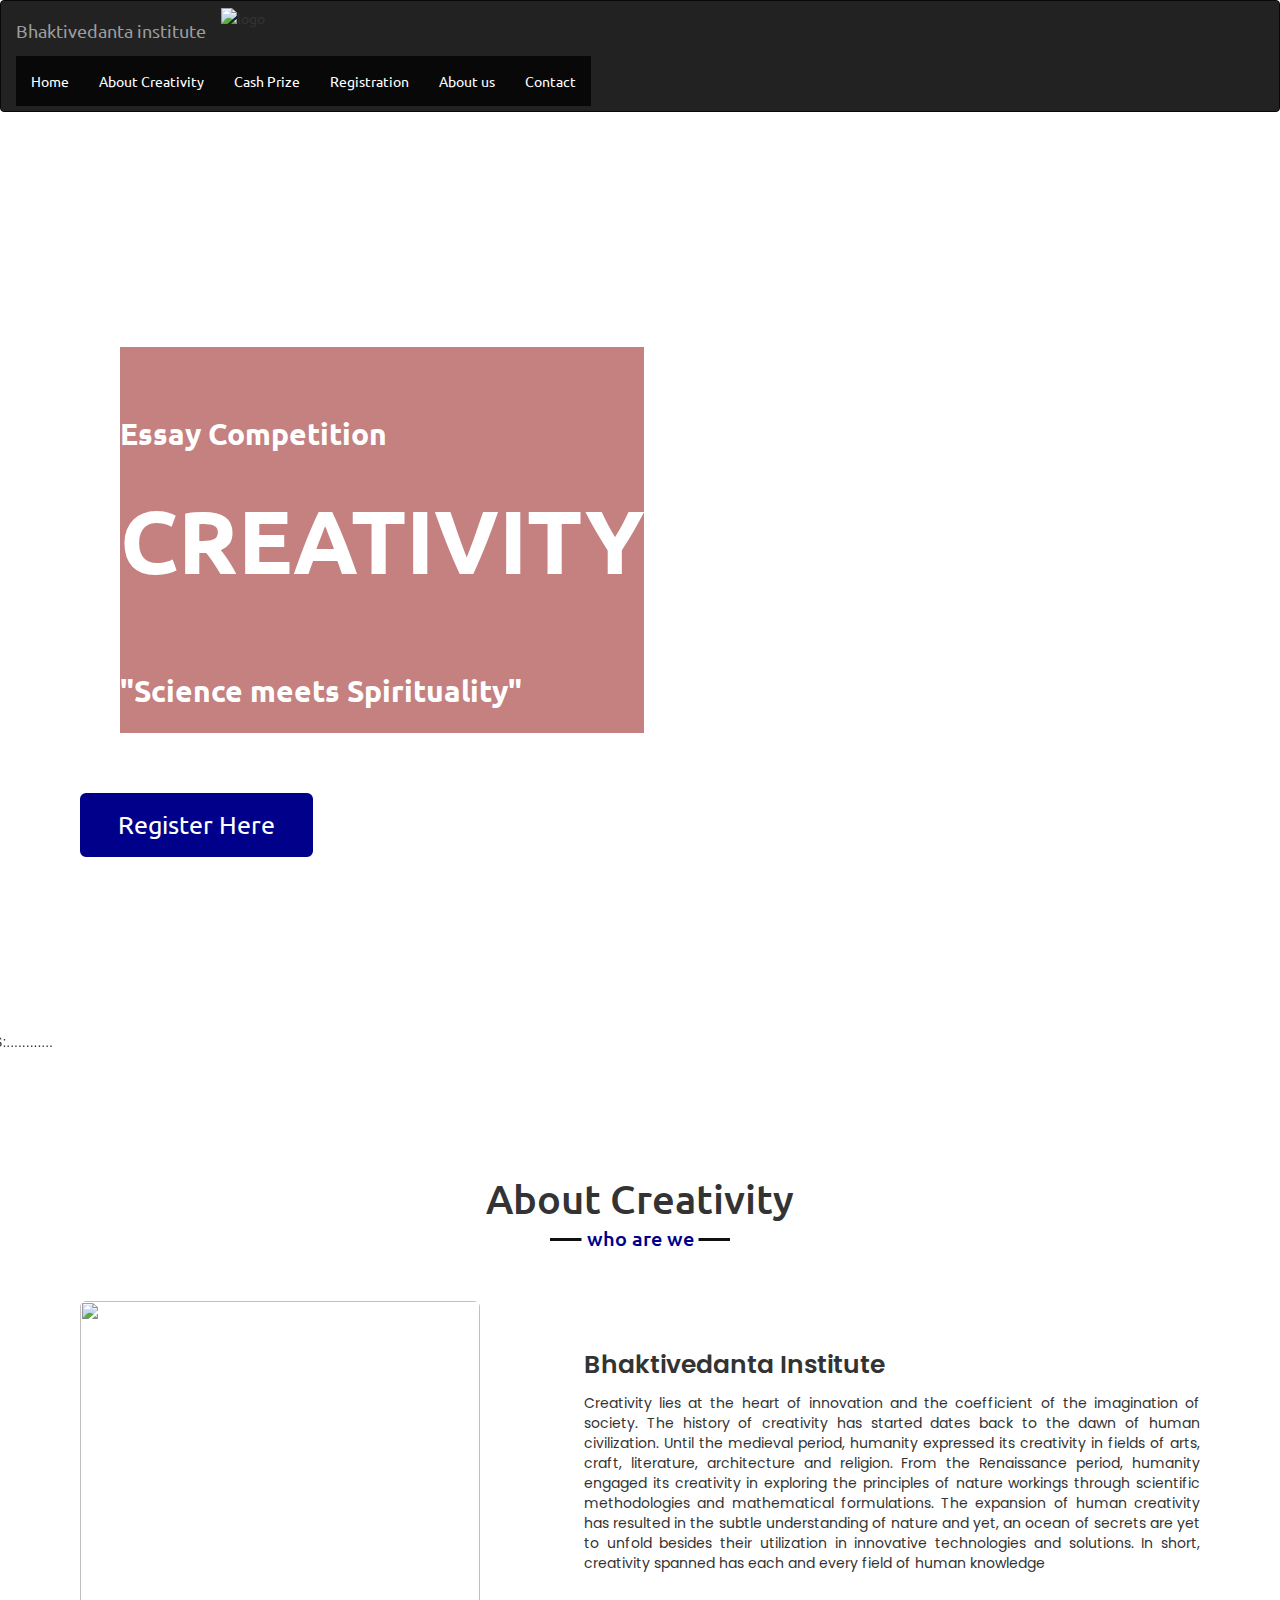
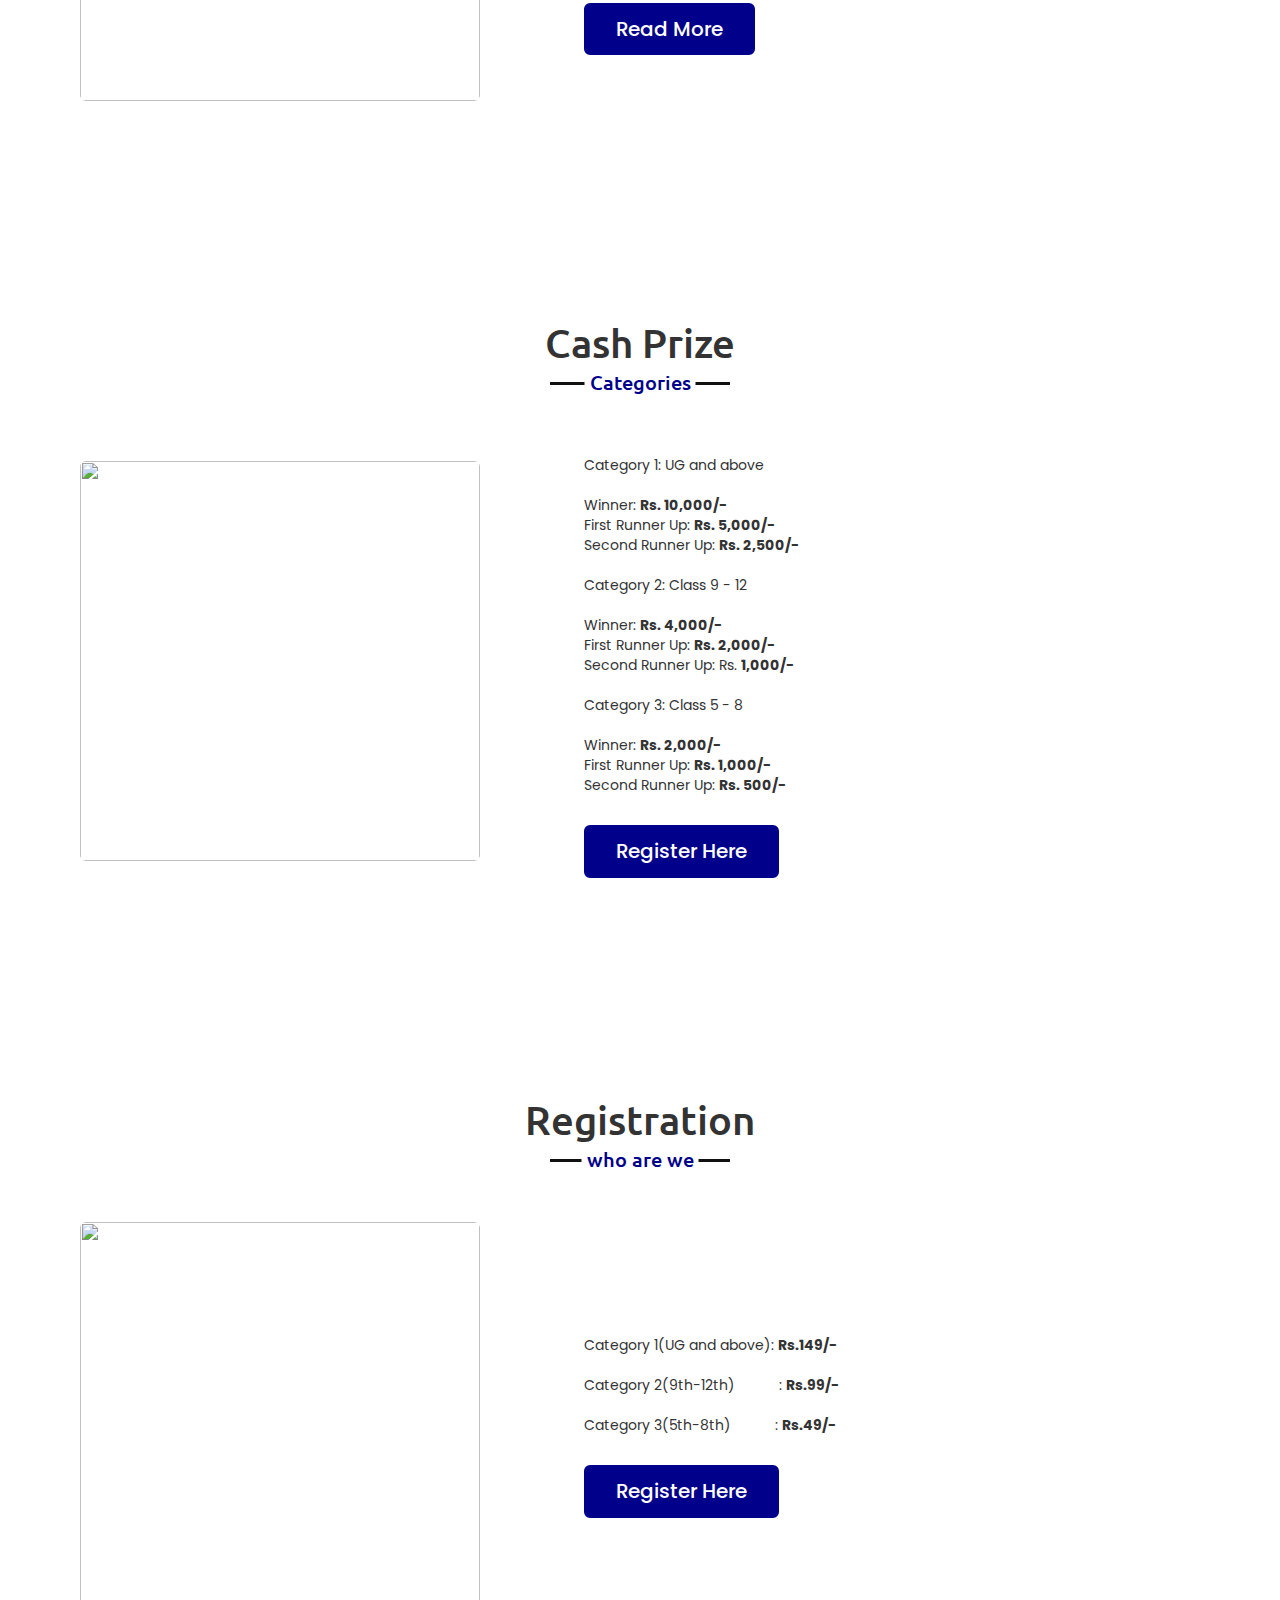
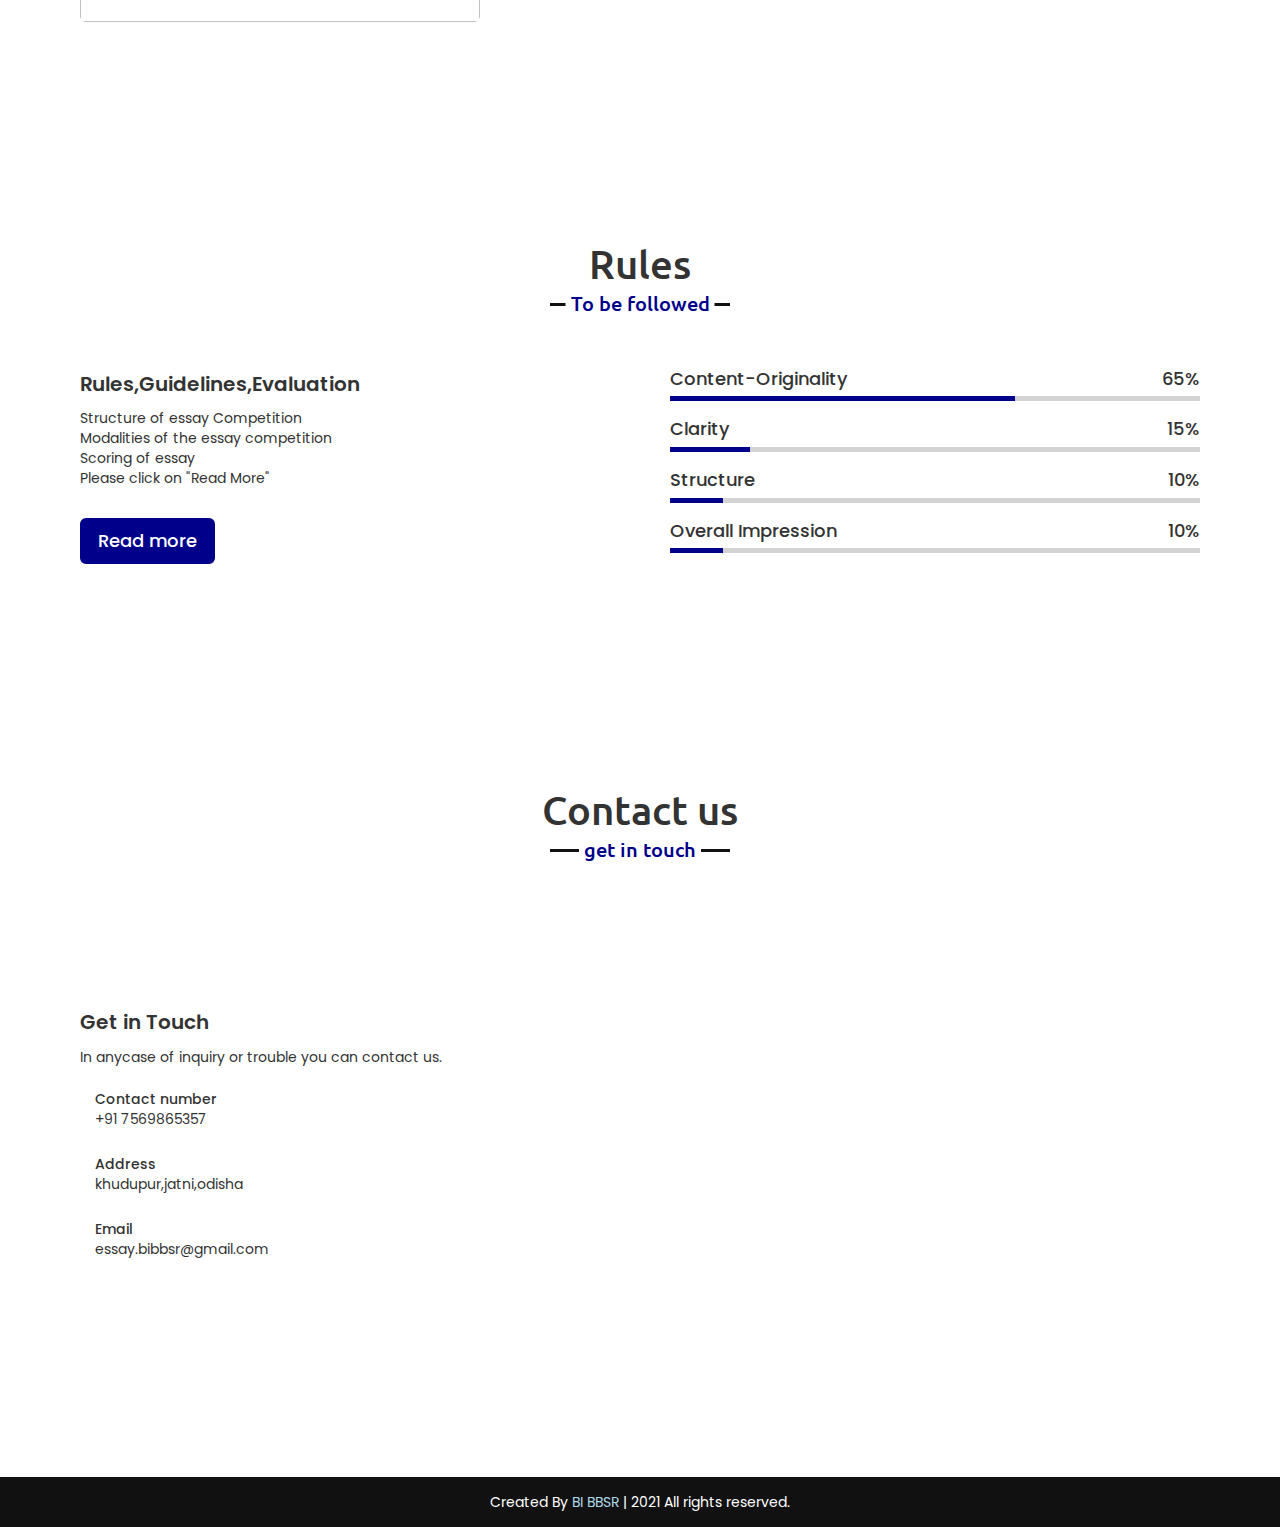
==== commit 53dd39a5: "first commit" ====
--- a/index.html
+++ b/index.html
@@ -277,25 +277,8 @@
 </div>
 <div class="column right">
                     <div class="text">
-Message us</div>
-<form action="#">
-                        <div class="fields">
-                            <div class="field name">
-                                <input type="text" placeholder="Name" required>
-                            </div>
-<div class="field email">
-                                <input type="email" placeholder="Email" required>
-                            </div>
-</div>
-<div class="field">
-                            <input type="text" placeholder="Subject" required>
-                        </div>
-<div class="field textarea">
-                            <!-- Due to more textarea, I got an error so I changed the tag name of this textarea into changeit. -->
-                            <changeit cols="30" rows="10" placeholder="Message.." required></changeit>
-                        </div>
-<div class="button">
-                            <button type="submit"><a href="http://binstitute.org/bhaktivedanta-institute/">Send message</a></button>
+</div>
+<iframe src="https://www.google.com/maps/embed?pb=!1m18!1m12!1m3!1d8717.57986688239!2d85.67124923274775!3d20.152825120318063!2m3!1f0!2f0!3f0!3m2!1i1024!2i768!4f13.1!3m3!1m2!1s0x3a19ac3d2987b839%3A0xe8d0bb889f6860c5!2sBhaktivedanta%20Institute%20Bhubaneswar%20Center!5e0!3m2!1sen!2sin!4v1614658288625!5m2!1sen!2sin" width="600" height="450" style="border:0;" allowfullscreen="" loading="lazy"></iframe>
                         </div>
 </form>
 </div>
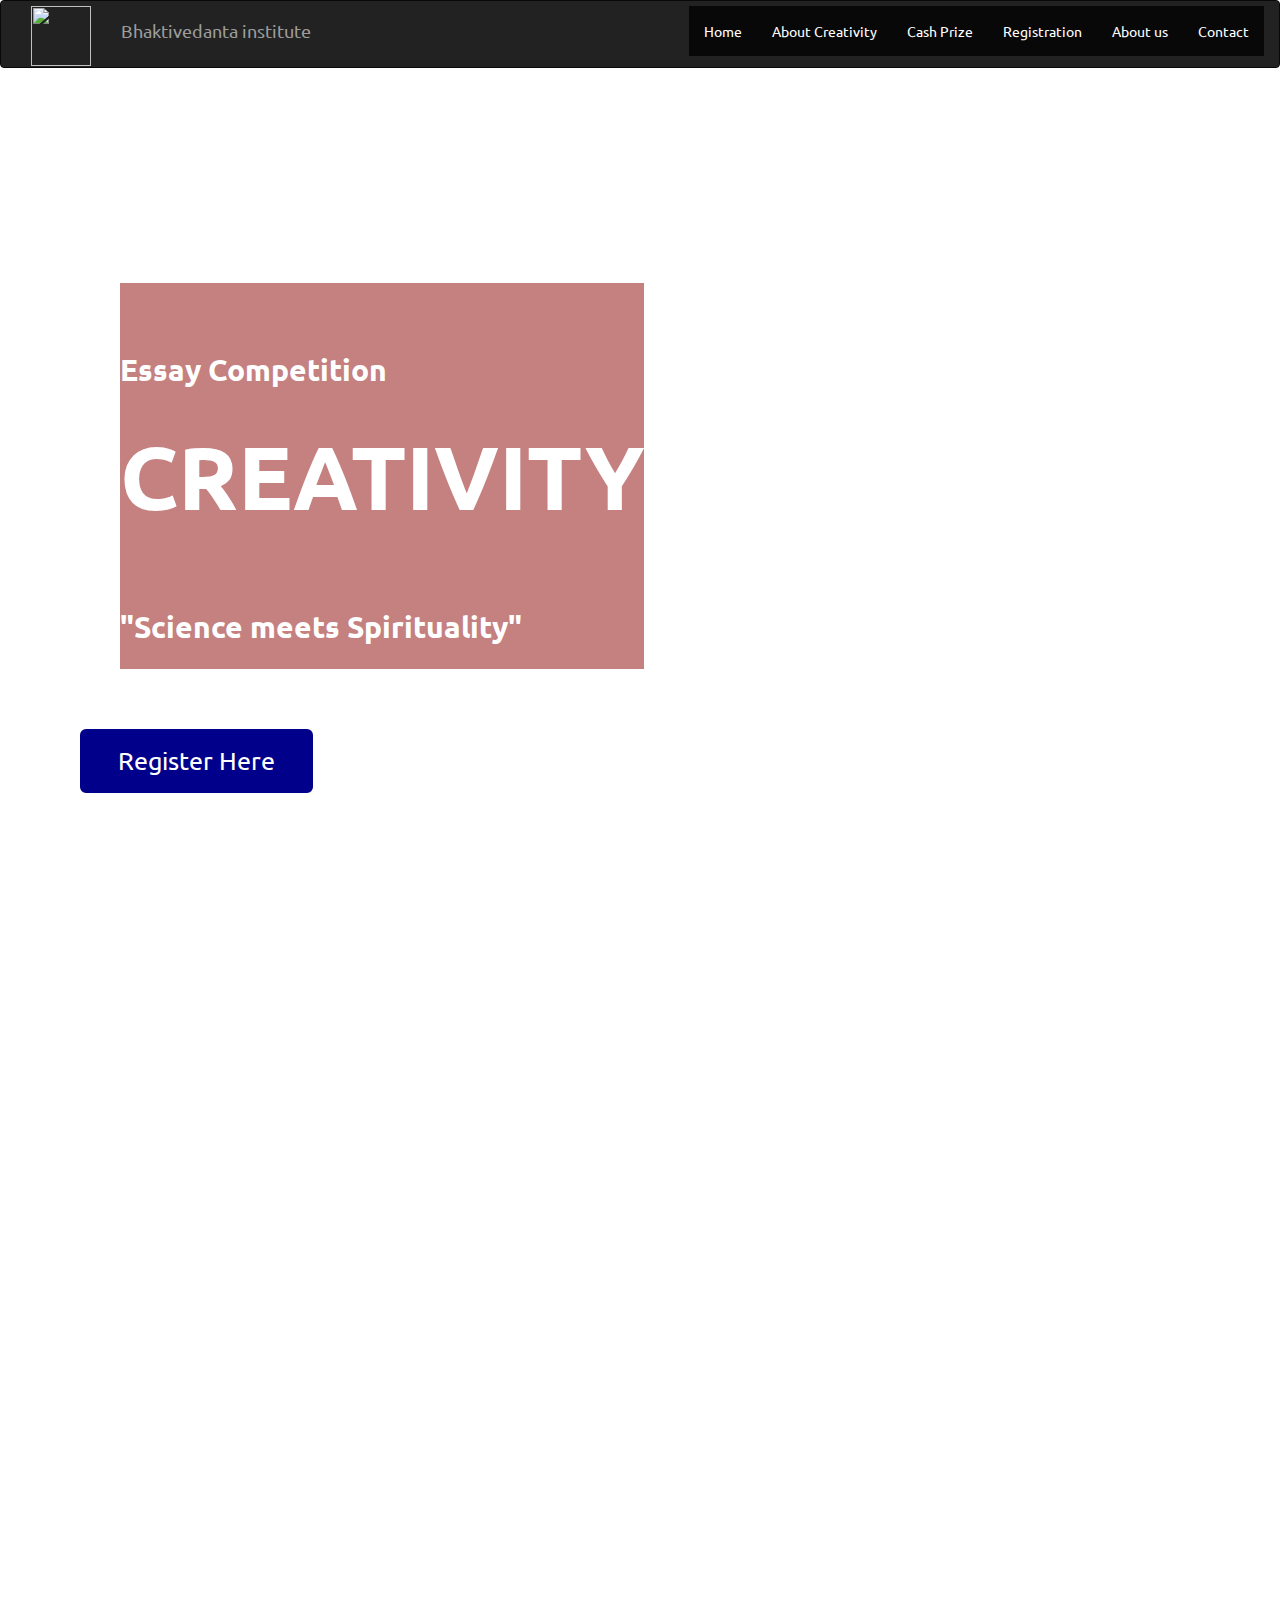
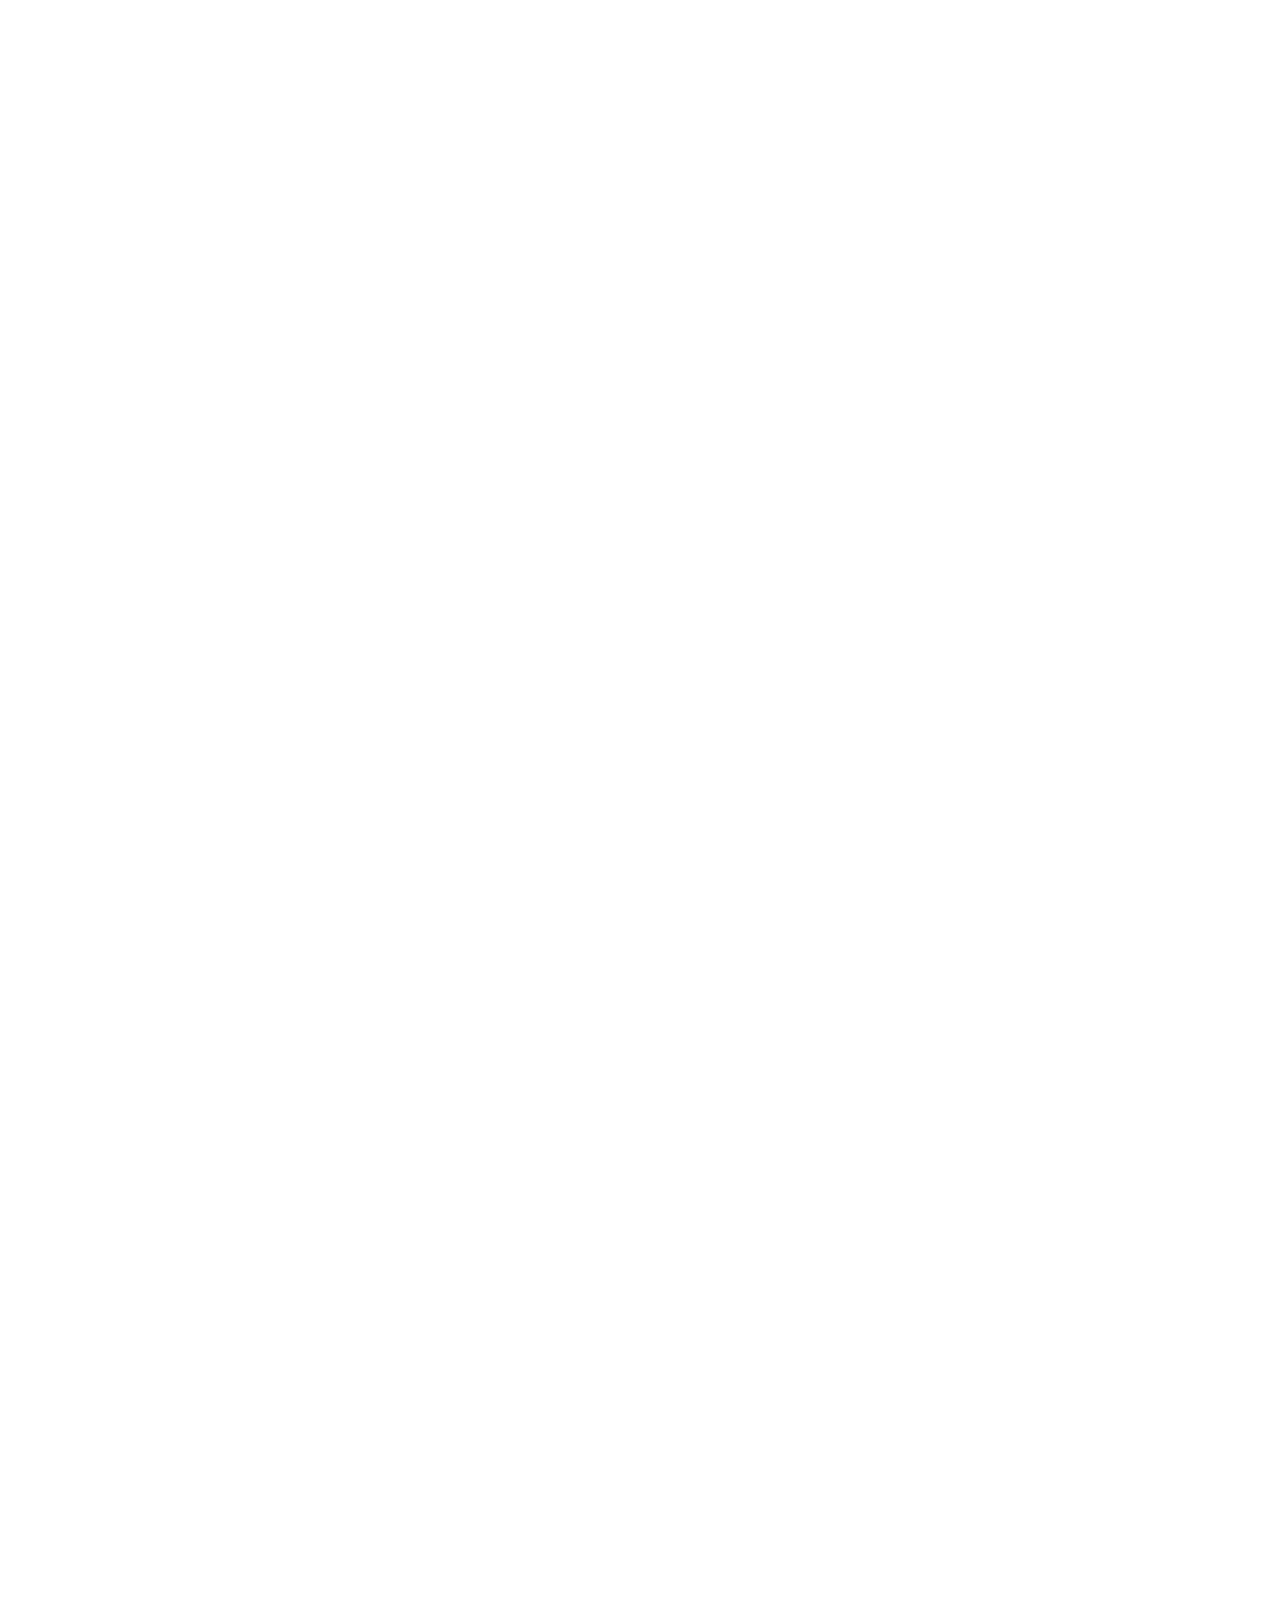
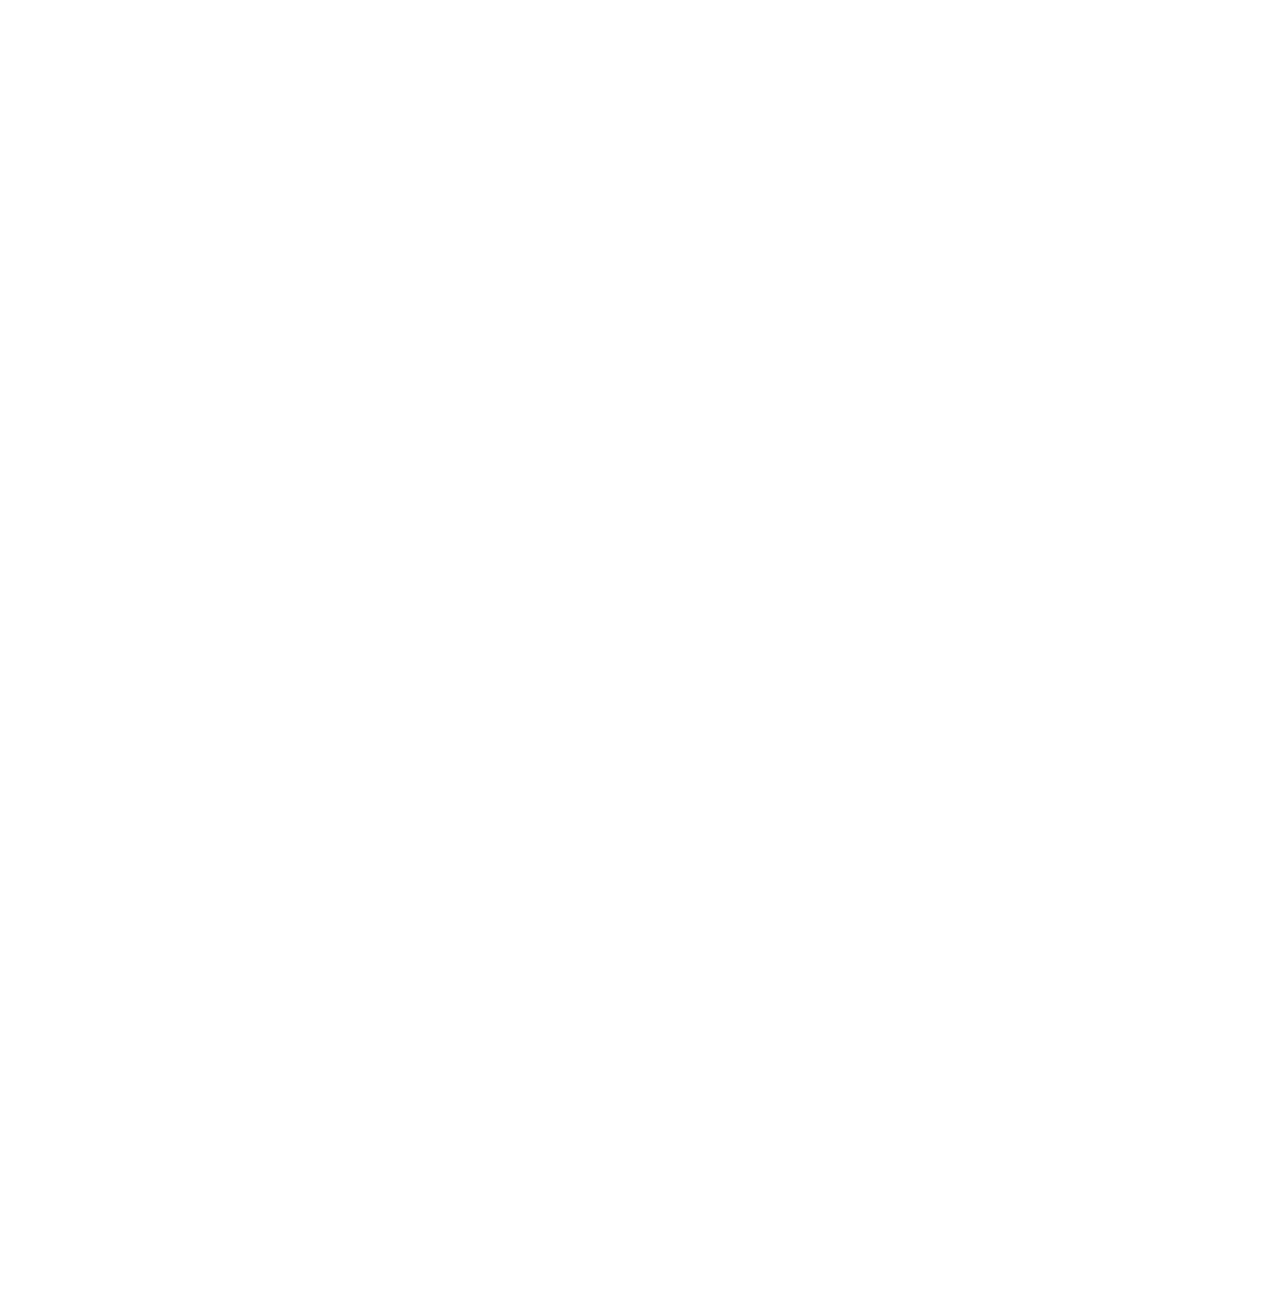
==== commit e2005cd5: "commit" ====
--- a/index.html
+++ b/index.html
@@ -17,6 +17,7 @@
   <script src="https://maxcdn.bootstrapcdn.com/bootstrap/3.4.1/js/bootstrap.min.js"></script>
     <link rel="stylesheet" href="https://cdnjs.cloudflare.com/ajax/libs/OwlCarousel2/2.3.4/assets/owl.carousel.min.css"/>
     <style>
+  
     h1 {text-align: center;}
     </style>
 </head>
@@ -24,11 +25,18 @@
 
 
 
-<nav class="navbar navbar-inverse">
+<nav class="navbar navbar-inverse" style="margin-bottom: 0px; border-bottom-width: 1px; padding-bottom: 11px;">
 <div class="container-fluid">
-  <div class="navbar-header">
-    <img src="images/logo.png" alt="logo" width="50" height="50">
-    <a class="navbar-brand" href="#"> Bhaktivedanta institute</a>
+  <div class="navbar-header responsive">
+
+    <a class="navbar-brand " href="index.html" style="padding-top: 0px">
+      <img class="logo-icon" src="./images/logo.png">
+    </a>
+  
+  <ul class="nav navbar-nav">
+       <a class="navbar-brand" href="#"> Bhaktivedanta institute</a>
+    </ul>
+
     <button type="button" class="navbar-toggle" data-toggle="collapse" data-target="#myNavbar">
       <span class="icon-bar"></span>
       <span class="icon-bar"></span>
@@ -37,21 +45,30 @@
   </div>
 
 
-            <div class="logo">
-
-</div>
-
-</div>
+
+
+</div>
+
 <div class="collapse navbar-collapse" id="myNavbar">
-  <ul class="nav navbar-nav">
-    <li class="active"><a href="#home">Home</a></li>
+
+    <a class="navbar-brand nonvis" href="index.html" style="padding-top: 0px">
+      <img class="logo-icon" src="./images/logo.png">
+    </a>
+  
+  <ul class="nav navbar-nav nonvis">
+       <a class="navbar-brand" href="#"> Bhaktivedanta institute</a>
+    </ul>
+    <ul class="nav navbar-nav resnav">
+      <li class="active"><a href="#home">Home</a></li>
       <li class="active"><a href="#about">About Creativity</a></li>
       <li class="active"><a href="#abou">Cash Prize</a></li>
       <li class="active"><a href="#abo">Registration</a></li>
       <li class="active"><a href="pages/about.html">About us</a></li>
       <li class="active"><a href="#contact">Contact</a></li>
-  <ul class="nav navbar-nav navbar-right">
-  </ul>
+    </ul>
+   
+  <!-- <ul class="nav navbar-nav navbar-right">
+  </ul> -->
 </div>
 </div>
 
@@ -90,7 +107,7 @@
             </div>
 <div class="column right">
                 <div class="text">
-Bhaktivedanta Institute <span class="typing-2"></span></div>
+<span class="typing-2"></span></div>
 <p>
   Creativity lies at the heart of innovation and the coefficient of the imagination of society. The history of creativity has started dates back to the dawn of human civilization. Until the medieval period, humanity expressed its creativity in fields of arts, craft, literature, architecture and religion. From the Renaissance period, humanity engaged its creativity in exploring the principles of nature workings through scientific methodologies and mathematical formulations. The expansion of human creativity has resulted in the subtle understanding of nature and yet, an ocean of secrets are yet to unfold besides their utilization in innovative technologies and solutions. In short, creativity spanned has each and every field of human knowledge
   <br>
@@ -278,8 +295,10 @@
 <div class="column right">
                     <div class="text">
 </div>
-<iframe src="https://www.google.com/maps/embed?pb=!1m18!1m12!1m3!1d8717.57986688239!2d85.67124923274775!3d20.152825120318063!2m3!1f0!2f0!3f0!3m2!1i1024!2i768!4f13.1!3m3!1m2!1s0x3a19ac3d2987b839%3A0xe8d0bb889f6860c5!2sBhaktivedanta%20Institute%20Bhubaneswar%20Center!5e0!3m2!1sen!2sin!4v1614658288625!5m2!1sen!2sin" width="600" height="450" style="border:0;" allowfullscreen="" loading="lazy"></iframe>
-                        </div>
+<div class="map-responsive">
+  <iframe src="https://www.google.com/maps/embed?pb=!1m18!1m12!1m3!1d8717.57986688239!2d85.67124923274775!3d20.152825120318063!2m3!1f0!2f0!3f0!3m2!1i1024!2i768!4f13.1!3m3!1m2!1s0x3a19ac3d2987b839%3A0xe8d0bb889f6860c5!2sBhaktivedanta%20Institute%20Bhubaneswar%20Center!5e0!3m2!1sen!2sin!4v1614658288625!5m2!1sen!2sin" width="600" height="450" style="border:0;" allowfullscreen="" loading="lazy"></iframe>
+</div>
+  </div>
 </form>
 </div>
 </div>
--- a/style.css
+++ b/style.css
@@ -7,6 +7,17 @@
     box-sizing: border-box;
     text-decoration: none;
 }
+
+html,body
+{
+    width: 100%;
+    height: 100%;
+    margin: 0px;
+    padding: 0px;
+    overflow-x: hidden; 
+}
+
+
 html{
     scroll-behavior: smooth;
 }
@@ -99,6 +110,23 @@
     transform: translateX(-50%);
 }
 
+.right{
+    float: right;
+    overflow: hidden;
+}
+
+.logo-icon {
+    height: 60px;
+    width: 60px;
+  }
+  
+  @media(max-width: 500px){
+    .mobile-logo{
+      height: 80px !important;
+    }
+  }
+  
+
 /* navbar styling */
 .navbar{
     position: static;
@@ -109,7 +137,7 @@
     transition: all 0.3s ease;
 }
 .navbar.sticky{
-    padding: 15px 0;
+    padding: 30px 0;
     background: darkblue;
 }
 .navbar .max-width{
@@ -258,12 +286,8 @@
 
 
 /* about section styling */
-.about .title::after{
-    content: "who are we";
-}
-.about .about-content .left{
-    width: 45%;
-}
+
+
 .about .about-content .left img{
     height: 400px;
     width: 400px;
@@ -345,7 +369,7 @@
     background: none;
 }
 
-/* Registration section styling */
+/* about section styling */
 .abo .title::after{
     content: "Categories";
 }
@@ -388,6 +412,7 @@
     color: darkblue;
     background: none;
 }
+
 
 /* services section styling */
 .div .z {
@@ -613,6 +638,38 @@
 .contact .right form .button button:hover{
     color: darkblue;
     background: none;
+}
+
+.map-responsive{
+    overflow:hidden;
+    padding-bottom:56.25%;
+    position:relative;
+    height:0;
+}
+.map-responsive iframe{
+    left:0;
+    top:0;
+    height:100%;
+    width:100%;
+    position:absolute;
+}
+
+@media(min-width: 480px){
+    .responsive{
+        display: none;
+    }
+}
+
+@media(max-width : 720px){
+    .nonvis{
+        display: none;
+    }
+}
+
+@media(min-width: 720px){
+    .resnav{
+        float: right !important;
+    }
 }
 
 
@@ -767,7 +824,7 @@
         display: flex;
         background: url("images/8.jpg") ;
         background-position: center;
-        background-size: 700px 400px;
+        background-size: 900px 600px;
     }
 
     #home > div > div > b > div > p{
@@ -785,6 +842,10 @@
     }
     .services .serv-content .card{
         width: 100%;
+    }
+    #mapDiv > div > div > iframe
+    {
+      size:80px 0;
     }
 }
 
